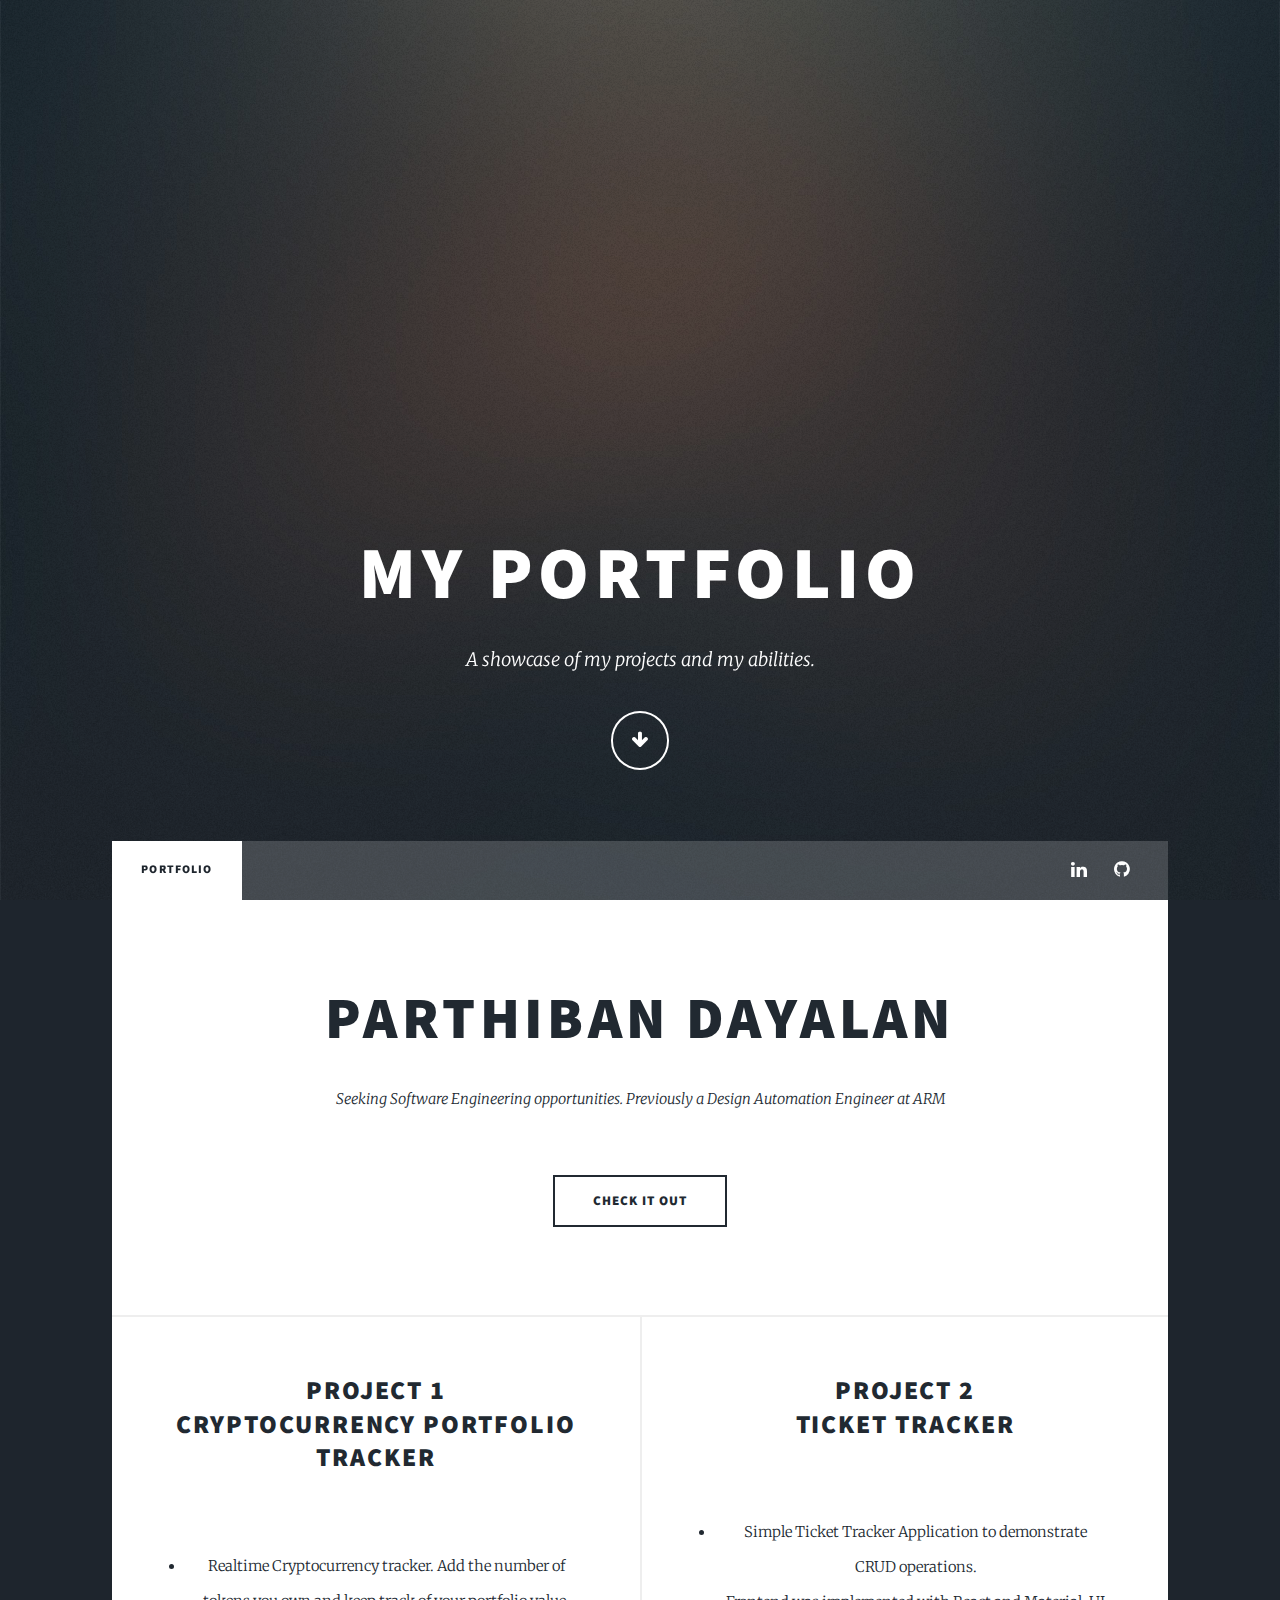
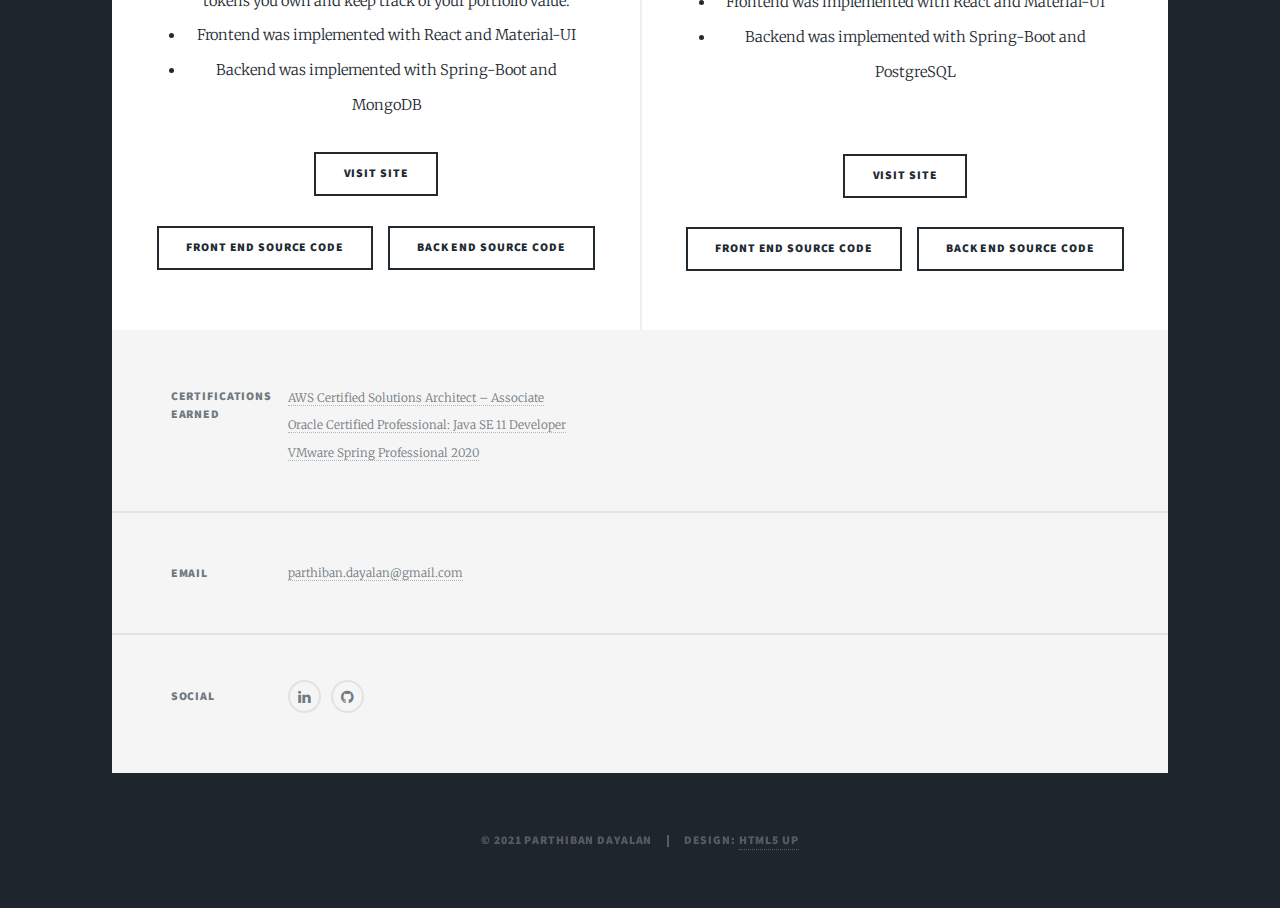
==== index.html @ bb84e278 "need to add resume" ====
<!DOCTYPE HTML>
<!--
	Massively by HTML5 UP
	html5up.net | @ajlkn
	Free for personal and commercial use under the CCA 3.0 license (html5up.net/license)
-->
<html>
	<head>
		<title>Parthiban Dayalan</title>
		<meta charset="utf-8" />
		<meta name="viewport" content="width=device-width, initial-scale=1, user-scalable=no" />
		<link rel="stylesheet" href="assets/css/main.css" />
		<noscript><link rel="stylesheet" href="assets/css/noscript.css" /></noscript>
	</head>
	<body class="is-preload">

		<!-- Wrapper -->
			<div id="wrapper" class="fade-in">

				<!-- Intro -->
					<div id="intro">
						<h1>My Portfolio</h1>
						<p>A showcase of my projects and my abilities.</p>
						<ul class="actions">
							<li><a href="#header" class="button icon solo fa-arrow-down scrolly">Continue</a></li>
						</ul>
					</div>

				<!-- Header -->
					<header id="header">
						<a href="index.html" class="logo">Portfolio</a>
					</header>

				<!-- Nav -->
					<nav id="nav">
						<ul class="links">
							<li class="active"><a href="index.html">Portfolio</a></li>
						</ul>
						<ul class="icons">
							<li><a href="#" class="icon fa-linkedin"><span class="label">Linked</span></a></li>
							<li><a href="https://github.com/parthibandayalan" class="icon fa-github"><span class="label">GitHub</span></a></li>
						</ul>
					</nav>

				<!-- Main -->
					<div id="main">

						<!-- Featured Post -->
							<article class="post featured">
								<header class="major">

									<h2><a href="#">Parthiban Dayalan</a></h2>
									<p>Seeking Software Engineering opportunities. Previously a Design Automation Engineer at ARM</p>
								</header>
								<!---<a href="#" class="image main"><img src="images/pic01.jpg" alt="" /></a>--->
								<ul class="actions special">
									<li><a href="#" class="button large">Check it out</a></li>
								</ul>
							</article>

						<!-- Posts -->
							<section class="posts">
								<article>
									<header>

										<h2><a href="#">Project 1<br />
										Cryptocurrency Portfolio Tracker</a></h2>
									</header>
									<a href="https://github.com/parthibandayalan/crypto-portfolio" class="image fit"><img src="images/main_dashboard.jpg" alt="" /></a>
									<p>
										<ul>
											<li>
												Realtime Cryptocurrency tracker. Add the number of tokens you own and keep track of your portfolio value.
											</li>
											<li>
												Frontend was implemented with React and Material-UI
											</li>
											<li>
												Backend was implemented with Spring-Boot and MongoDB
											</li>
										</ul>
									</p>
									<ul class="actions special">
										<li><a href="http://pdcryptoportfolio.herokuapp.com/" class="button">Visit Site</a></li>
									</ul>
                                    <ul class="actions special"> 
                                        <li><a href="https://github.com/parthibandayalan/crypto-portfolio" class="button">Front End Source Code</a></li>
                                        <li><a href="https://github.com/parthibandayalan/crypto-portfolio-b" class="button">Back End Source Code</a></li>
									</ul>
								</article>
								<article>
									<header>

										<h2><a href="#">Project 2<br />
										Ticket Tracker</a></h2>
									</header>                                    
                                    <a href="#" class="image fit"><img src="images/tickettracker_main.jpg" alt="" /></a>
									<p>
                                        <ul>
											<li>
												Simple Ticket Tracker Application to demonstrate CRUD operations.
											</li>
											<li>
												Frontend was implemented with React and Material-UI
											</li>
											<li>
												Backend was implemented with Spring-Boot and PostgreSQL
											</li>
										</ul>
                                    </p>                                    
                                    <br />
									<ul class="actions special">
										<li><a href="https://tickettracker-heroku.herokuapp.com" class="button">Visit Site</a></li>
                                    </ul>   
                                    <ul class="actions special"> 
                                        <li><a href="https://github.com/parthibandayalan/tickettracker-f" class="button">Front End Source Code</a></li>
                                        <li><a href="https://github.com/parthibandayalan/tickettracker-f" class="button">Back End Source Code</a></li>
									</ul>
								</article>
							</section>

						<!-- Footer -->


					</div>

				<!-- Footer -->
					<footer id="footer">
						<section class="split contact">
							<section class="alt">
								<h3>Certifications Earned </h3><br/>
								<p>
								<a href="https://www.youracclaim.com/badges/d7a81614-7a27-45e7-aaaa-4c5e9d8dcd30" >AWS Certified Solutions Architect – Associate</a><br/>
								<a href="https://www.youracclaim.com/badges/f5c09d31-3729-4792-92ab-c2313d49f360" >Oracle Certified Professional: Java SE 11 Developer</a><br/>
								<a href="https://www.youracclaim.com/badges/a6b7477a-9aec-46df-86d3-f7bf92602e26" >VMware Spring Professional 2020</a></p>
							</section>
							<section>
								<h3>Email</h3>
								<p><a href="#">parthiban.dayalan@gmail.com</a></p>
							</section>
							<section>
								<h3>Social</h3>
								<ul class="icons alt">
									<li><a href="#" class="icon fa-linkedin"><span class="label">Linked</span></a></li>
									<li><a href="https://github.com/parthibandayalan" class="icon alt fa-github"><span class="label">GitHub</span></a></li>
								</ul>
							</section>
						</section>
					</footer>

				<!-- Copyright -->
					<div id="copyright">
						<ul><li>&copy; 2021 Parthiban Dayalan</li><li>Design: <a href="https://html5up.net">HTML5 UP</a></li></ul>
					</div>

			</div>

		<!-- Scripts -->
			<script src="assets/js/jquery.min.js"></script>
			<script src="assets/js/jquery.scrollex.min.js"></script>
			<script src="assets/js/jquery.scrolly.min.js"></script>
			<script src="assets/js/browser.min.js"></script>
			<script src="assets/js/breakpoints.min.js"></script>
			<script src="assets/js/util.js"></script>
			<script src="assets/js/main.js"></script>

	</body>
</html>
---- assets/css/main.css ----
@import url(font-awesome.min.css);
@import url("https://fonts.googleapis.com/css?family=Merriweather:300,700,300italic,700italic|Source+Sans+Pro:900");

/*
	Massively by HTML5 UP
	html5up.net | @ajlkn
	Free for personal and commercial use under the CCA 3.0 license (html5up.net/license)
*/

html,
body,
div,
span,
applet,
object,
iframe,
h1,
h2,
h3,
h4,
h5,
h6,
p,
blockquote,
pre,
a,
abbr,
acronym,
address,
big,
cite,
code,
del,
dfn,
em,
img,
ins,
kbd,
q,
s,
samp,
small,
strike,
strong,
sub,
sup,
tt,
var,
b,
u,
i,
center,
dl,
dt,
dd,
ol,
ul,
li,
fieldset,
form,
label,
legend,
table,
caption,
tbody,
tfoot,
thead,
tr,
th,
td,
article,
aside,
canvas,
details,
embed,
figure,
figcaption,
footer,
header,
hgroup,
menu,
nav,
output,
ruby,
section,
summary,
time,
mark,
audio,
video {
  margin: 0;
  padding: 0;
  border: 0;
  font-size: 100%;
  font: inherit;
  vertical-align: baseline;
}

article,
aside,
details,
figcaption,
figure,
footer,
header,
hgroup,
menu,
nav,
section {
  display: block;
}

body {
  line-height: 1;
}

ol,
ul {
  list-style: none;
}

blockquote,
q {
  quotes: none;
}

blockquote:before,
blockquote:after,
q:before,
q:after {
  content: "";
  content: none;
}

table {
  border-collapse: collapse;
  border-spacing: 0;
}

body {
  -webkit-text-size-adjust: none;
}

mark {
  background-color: transparent;
  color: inherit;
}

input::-moz-focus-inner {
  border: 0;
  padding: 0;
}

input,
select,
textarea {
  -moz-appearance: none;
  -webkit-appearance: none;
  -ms-appearance: none;
  appearance: none;
}

/* Basic */

@-ms-viewport {
  width: device-width;
}

body {
  -ms-overflow-style: scrollbar;
}

@media screen and (max-width: 480px) {
  html,
  body {
    min-width: 320px;
  }
}

html {
  box-sizing: border-box;
}

*,
*:before,
*:after {
  box-sizing: inherit;
}

body {
  background-color: #1e252d;
}

body.is-preload *,
body.is-preload *:before,
body.is-preload *:after {
  -moz-animation: none !important;
  -webkit-animation: none !important;
  -ms-animation: none !important;
  animation: none !important;
  -moz-transition: none !important;
  -webkit-transition: none !important;
  -ms-transition: none !important;
  transition: none !important;
}

/* Type */

html {
  font-size: 16pt;
}

@media screen and (max-width: 1680px) {
  html {
    font-size: 12pt;
  }
}

@media screen and (max-width: 1280px) {
  html {
    font-size: 11pt;
  }
}

@media screen and (max-width: 360px) {
  html {
    font-size: 10pt;
  }
}

body {
  color: #212931;
}

body,
input,
select,
textarea {
  font-family: "Merriweather", Georgia, serif;
  font-weight: 300;
  font-size: 1rem;
  line-height: 2.375;
}

a {
  -moz-transition: color 0.2s ease-in-out, background-color 0.2s ease-in-out,
    border-color 0.2s ease-in-out, box-shadow 0.2s ease-in-out;
  -webkit-transition: color 0.2s ease-in-out, background-color 0.2s ease-in-out,
    border-color 0.2s ease-in-out, box-shadow 0.2s ease-in-out;
  -ms-transition: color 0.2s ease-in-out, background-color 0.2s ease-in-out,
    border-color 0.2s ease-in-out, box-shadow 0.2s ease-in-out;
  transition: color 0.2s ease-in-out, background-color 0.2s ease-in-out,
    border-color 0.2s ease-in-out, box-shadow 0.2s ease-in-out;
  border-bottom: dotted 1px;
  text-decoration: none;
}

a:hover {
  border-bottom-color: transparent;
}

strong,
b {
  font-weight: 600;
}

em,
i {
  font-style: italic;
}

p {
  text-align: justify;
  margin: 0 0 2rem 0;
}

h1,
h2,
h3,
h4,
h5,
h6 {
  font-family: "Source Sans Pro", Helvetica, sans-serif;
  font-weight: 900;
  line-height: 1.5;
  letter-spacing: 0.075em;
  text-transform: uppercase;
  margin: 0 0 1rem 0;
}

h1 a,
h2 a,
h3 a,
h4 a,
h5 a,
h6 a {
  border-bottom: 0;
  color: inherit;
  text-decoration: none;
}

h1 {
  font-size: 4rem;
  line-height: 1.1;
  margin: 0 0 2rem 0;
}

h2 {
  font-size: 1.75rem;
  line-height: 1.3;
  margin: 0 0 1.5rem 0;
}

h3 {
  font-size: 1.25rem;
  margin: 0 0 1.5rem 0;
}

h4 {
  font-size: 1rem;
}

h5 {
  font-size: 0.9rem;
}

h6 {
  font-size: 0.8rem;
}

sub {
  font-size: 0.8rem;
  position: relative;
  top: 0.5rem;
}

sup {
  font-size: 0.8rem;
  position: relative;
  top: -0.5rem;
}

blockquote {
  border-left: solid 4px;
  font-style: italic;
  margin: 0 0 2rem 0;
  padding: 0.5rem 0 0.5rem 2rem;
}

code {
  border: solid 2px;
  font-family: "Courier New", monospace;
  font-size: 0.9rem;
  margin: 0 0.25rem;
  padding: 0.25rem 0.65rem;
}

pre {
  -webkit-overflow-scrolling: touch;
  font-family: "Courier New", monospace;
  font-size: 0.9rem;
  margin: 0 0 2rem 0;
}

pre code {
  display: block;
  line-height: 1.75;
  padding: 1rem 1.5rem;
  overflow-x: auto;
}

hr {
  border: 0;
  border-bottom: solid 2px;
  margin: 3rem 0;
}

hr.major {
  margin: 5rem 0;
}

.align-left {
  text-align: left;
}

.align-center {
  text-align: center;
}

.align-right {
  text-align: right;
}

input,
select,
textarea {
  color: #212931;
}

a {
  color: #212931;
  border-bottom-color: rgba(33, 41, 49, 0.5);
}

a:hover {
  border-bottom-color: transparent;
  color: #18bfef !important;
}

strong,
b {
  color: #212931;
}

h1,
h2,
h3,
h4,
h5,
h6 {
  color: #212931;
}

blockquote {
  border-left-color: #eeeeee;
}

code {
  background: rgba(220, 220, 220, 0.25);
  border-color: #eeeeee;
}

hr {
  border-bottom-color: #eeeeee;
}

/* Row */

.row {
  display: flex;
  flex-wrap: wrap;
  box-sizing: border-box;
  align-items: stretch;
}

.row > * {
  box-sizing: border-box;
}

.row.gtr-uniform > * > :last-child {
  margin-bottom: 0;
}

.row.aln-left {
  justify-content: flex-start;
}

.row.aln-center {
  justify-content: center;
}

.row.aln-right {
  justify-content: flex-end;
}

.row.aln-top {
  align-items: flex-start;
}

.row.aln-middle {
  align-items: center;
}

.row.aln-bottom {
  align-items: flex-end;
}

.row > .imp {
  order: -1;
}

.row > .col-1 {
  width: 8.3333333333%;
}

.row > .off-1 {
  margin-left: 8.3333333333%;
}

.row > .col-2 {
  width: 16.6666666667%;
}

.row > .off-2 {
  margin-left: 16.6666666667%;
}

.row > .col-3 {
  width: 25%;
}

.row > .off-3 {
  margin-left: 25%;
}

.row > .col-4 {
  width: 33.3333333333%;
}

.row > .off-4 {
  margin-left: 33.3333333333%;
}

.row > .col-5 {
  width: 41.6666666667%;
}

.row > .off-5 {
  margin-left: 41.6666666667%;
}

.row > .col-6 {
  width: 50%;
}

.row > .off-6 {
  margin-left: 50%;
}

.row > .col-7 {
  width: 58.3333333333%;
}

.row > .off-7 {
  margin-left: 58.3333333333%;
}

.row > .col-8 {
  width: 66.6666666667%;
}

.row > .off-8 {
  margin-left: 66.6666666667%;
}

.row > .col-9 {
  width: 75%;
}

.row > .off-9 {
  margin-left: 75%;
}

.row > .col-10 {
  width: 83.3333333333%;
}

.row > .off-10 {
  margin-left: 83.3333333333%;
}

.row > .col-11 {
  width: 91.6666666667%;
}

.row > .off-11 {
  margin-left: 91.6666666667%;
}

.row > .col-12 {
  width: 100%;
}

.row > .off-12 {
  margin-left: 100%;
}

.row.gtr-0 {
  margin-top: 0;
  margin-left: 0rem;
}

.row.gtr-0 > * {
  padding: 0 0 0 0rem;
}

.row.gtr-0.gtr-uniform {
  margin-top: 0rem;
}

.row.gtr-0.gtr-uniform > * {
  padding-top: 0rem;
}

.row.gtr-25 {
  margin-top: 0;
  margin-left: -0.375rem;
}

.row.gtr-25 > * {
  padding: 0 0 0 0.375rem;
}

.row.gtr-25.gtr-uniform {
  margin-top: -0.375rem;
}

.row.gtr-25.gtr-uniform > * {
  padding-top: 0.375rem;
}

.row.gtr-50 {
  margin-top: 0;
  margin-left: -0.75rem;
}

.row.gtr-50 > * {
  padding: 0 0 0 0.75rem;
}

.row.gtr-50.gtr-uniform {
  margin-top: -0.75rem;
}

.row.gtr-50.gtr-uniform > * {
  padding-top: 0.75rem;
}

.row {
  margin-top: 0;
  margin-left: -1.5rem;
}

.row > * {
  padding: 0 0 0 1.5rem;
}

.row.gtr-uniform {
  margin-top: -1.5rem;
}

.row.gtr-uniform > * {
  padding-top: 1.5rem;
}

.row.gtr-150 {
  margin-top: 0;
  margin-left: -2.25rem;
}

.row.gtr-150 > * {
  padding: 0 0 0 2.25rem;
}

.row.gtr-150.gtr-uniform {
  margin-top: -2.25rem;
}

.row.gtr-150.gtr-uniform > * {
  padding-top: 2.25rem;
}

.row.gtr-200 {
  margin-top: 0;
  margin-left: -3rem;
}

.row.gtr-200 > * {
  padding: 0 0 0 3rem;
}

.row.gtr-200.gtr-uniform {
  margin-top: -3rem;
}

.row.gtr-200.gtr-uniform > * {
  padding-top: 3rem;
}

@media screen and (max-width: 1680px) {
  .row {
    display: flex;
    flex-wrap: wrap;
    box-sizing: border-box;
    align-items: stretch;
  }

  .row > * {
    box-sizing: border-box;
  }

  .row.gtr-uniform > * > :last-child {
    margin-bottom: 0;
  }

  .row.aln-left {
    justify-content: flex-start;
  }

  .row.aln-center {
    justify-content: center;
  }

  .row.aln-right {
    justify-content: flex-end;
  }

  .row.aln-top {
    align-items: flex-start;
  }

  .row.aln-middle {
    align-items: center;
  }

  .row.aln-bottom {
    align-items: flex-end;
  }

  .row > .imp-xlarge {
    order: -1;
  }

  .row > .col-1-xlarge {
    width: 8.3333333333%;
  }

  .row > .off-1-xlarge {
    margin-left: 8.3333333333%;
  }

  .row > .col-2-xlarge {
    width: 16.6666666667%;
  }

  .row > .off-2-xlarge {
    margin-left: 16.6666666667%;
  }

  .row > .col-3-xlarge {
    width: 25%;
  }

  .row > .off-3-xlarge {
    margin-left: 25%;
  }

  .row > .col-4-xlarge {
    width: 33.3333333333%;
  }

  .row > .off-4-xlarge {
    margin-left: 33.3333333333%;
  }

  .row > .col-5-xlarge {
    width: 41.6666666667%;
  }

  .row > .off-5-xlarge {
    margin-left: 41.6666666667%;
  }

  .row > .col-6-xlarge {
    width: 50%;
  }

  .row > .off-6-xlarge {
    margin-left: 50%;
  }

  .row > .col-7-xlarge {
    width: 58.3333333333%;
  }

  .row > .off-7-xlarge {
    margin-left: 58.3333333333%;
  }

  .row > .col-8-xlarge {
    width: 66.6666666667%;
  }

  .row > .off-8-xlarge {
    margin-left: 66.6666666667%;
  }

  .row > .col-9-xlarge {
    width: 75%;
  }

  .row > .off-9-xlarge {
    margin-left: 75%;
  }

  .row > .col-10-xlarge {
    width: 83.3333333333%;
  }

  .row > .off-10-xlarge {
    margin-left: 83.3333333333%;
  }

  .row > .col-11-xlarge {
    width: 91.6666666667%;
  }

  .row > .off-11-xlarge {
    margin-left: 91.6666666667%;
  }

  .row > .col-12-xlarge {
    width: 100%;
  }

  .row > .off-12-xlarge {
    margin-left: 100%;
  }

  .row.gtr-0 {
    margin-top: 0;
    margin-left: 0rem;
  }

  .row.gtr-0 > * {
    padding: 0 0 0 0rem;
  }

  .row.gtr-0.gtr-uniform {
    margin-top: 0rem;
  }

  .row.gtr-0.gtr-uniform > * {
    padding-top: 0rem;
  }

  .row.gtr-25 {
    margin-top: 0;
    margin-left: -0.375rem;
  }

  .row.gtr-25 > * {
    padding: 0 0 0 0.375rem;
  }

  .row.gtr-25.gtr-uniform {
    margin-top: -0.375rem;
  }

  .row.gtr-25.gtr-uniform > * {
    padding-top: 0.375rem;
  }

  .row.gtr-50 {
    margin-top: 0;
    margin-left: -0.75rem;
  }

  .row.gtr-50 > * {
    padding: 0 0 0 0.75rem;
  }

  .row.gtr-50.gtr-uniform {
    margin-top: -0.75rem;
  }

  .row.gtr-50.gtr-uniform > * {
    padding-top: 0.75rem;
  }

  .row {
    margin-top: 0;
    margin-left: -1.5rem;
  }

  .row > * {
    padding: 0 0 0 1.5rem;
  }

  .row.gtr-uniform {
    margin-top: -1.5rem;
  }

  .row.gtr-uniform > * {
    padding-top: 1.5rem;
  }

  .row.gtr-150 {
    margin-top: 0;
    margin-left: -2.25rem;
  }

  .row.gtr-150 > * {
    padding: 0 0 0 2.25rem;
  }

  .row.gtr-150.gtr-uniform {
    margin-top: -2.25rem;
  }

  .row.gtr-150.gtr-uniform > * {
    padding-top: 2.25rem;
  }

  .row.gtr-200 {
    margin-top: 0;
    margin-left: -3rem;
  }

  .row.gtr-200 > * {
    padding: 0 0 0 3rem;
  }

  .row.gtr-200.gtr-uniform {
    margin-top: -3rem;
  }

  .row.gtr-200.gtr-uniform > * {
    padding-top: 3rem;
  }
}

@media screen and (max-width: 1280px) {
  .row {
    display: flex;
    flex-wrap: wrap;
    box-sizing: border-box;
    align-items: stretch;
  }

  .row > * {
    box-sizing: border-box;
  }

  .row.gtr-uniform > * > :last-child {
    margin-bottom: 0;
  }

  .row.aln-left {
    justify-content: flex-start;
  }

  .row.aln-center {
    justify-content: center;
  }

  .row.aln-right {
    justify-content: flex-end;
  }

  .row.aln-top {
    align-items: flex-start;
  }

  .row.aln-middle {
    align-items: center;
  }

  .row.aln-bottom {
    align-items: flex-end;
  }

  .row > .imp-large {
    order: -1;
  }

  .row > .col-1-large {
    width: 8.3333333333%;
  }

  .row > .off-1-large {
    margin-left: 8.3333333333%;
  }

  .row > .col-2-large {
    width: 16.6666666667%;
  }

  .row > .off-2-large {
    margin-left: 16.6666666667%;
  }

  .row > .col-3-large {
    width: 25%;
  }

  .row > .off-3-large {
    margin-left: 25%;
  }

  .row > .col-4-large {
    width: 33.3333333333%;
  }

  .row > .off-4-large {
    margin-left: 33.3333333333%;
  }

  .row > .col-5-large {
    width: 41.6666666667%;
  }

  .row > .off-5-large {
    margin-left: 41.6666666667%;
  }

  .row > .col-6-large {
    width: 50%;
  }

  .row > .off-6-large {
    margin-left: 50%;
  }

  .row > .col-7-large {
    width: 58.3333333333%;
  }

  .row > .off-7-large {
    margin-left: 58.3333333333%;
  }

  .row > .col-8-large {
    width: 66.6666666667%;
  }

  .row > .off-8-large {
    margin-left: 66.6666666667%;
  }

  .row > .col-9-large {
    width: 75%;
  }

  .row > .off-9-large {
    margin-left: 75%;
  }

  .row > .col-10-large {
    width: 83.3333333333%;
  }

  .row > .off-10-large {
    margin-left: 83.3333333333%;
  }

  .row > .col-11-large {
    width: 91.6666666667%;
  }

  .row > .off-11-large {
    margin-left: 91.6666666667%;
  }

  .row > .col-12-large {
    width: 100%;
  }

  .row > .off-12-large {
    margin-left: 100%;
  }

  .row.gtr-0 {
    margin-top: 0;
    margin-left: 0rem;
  }

  .row.gtr-0 > * {
    padding: 0 0 0 0rem;
  }

  .row.gtr-0.gtr-uniform {
    margin-top: 0rem;
  }

  .row.gtr-0.gtr-uniform > * {
    padding-top: 0rem;
  }

  .row.gtr-25 {
    margin-top: 0;
    margin-left: -0.375rem;
  }

  .row.gtr-25 > * {
    padding: 0 0 0 0.375rem;
  }

  .row.gtr-25.gtr-uniform {
    margin-top: -0.375rem;
  }

  .row.gtr-25.gtr-uniform > * {
    padding-top: 0.375rem;
  }

  .row.gtr-50 {
    margin-top: 0;
    margin-left: -0.75rem;
  }

  .row.gtr-50 > * {
    padding: 0 0 0 0.75rem;
  }

  .row.gtr-50.gtr-uniform {
    margin-top: -0.75rem;
  }

  .row.gtr-50.gtr-uniform > * {
    padding-top: 0.75rem;
  }

  .row {
    margin-top: 0;
    margin-left: -1.5rem;
  }

  .row > * {
    padding: 0 0 0 1.5rem;
  }

  .row.gtr-uniform {
    margin-top: -1.5rem;
  }

  .row.gtr-uniform > * {
    padding-top: 1.5rem;
  }

  .row.gtr-150 {
    margin-top: 0;
    margin-left: -2.25rem;
  }

  .row.gtr-150 > * {
    padding: 0 0 0 2.25rem;
  }

  .row.gtr-150.gtr-uniform {
    margin-top: -2.25rem;
  }

  .row.gtr-150.gtr-uniform > * {
    padding-top: 2.25rem;
  }

  .row.gtr-200 {
    margin-top: 0;
    margin-left: -3rem;
  }

  .row.gtr-200 > * {
    padding: 0 0 0 3rem;
  }

  .row.gtr-200.gtr-uniform {
    margin-top: -3rem;
  }

  .row.gtr-200.gtr-uniform > * {
    padding-top: 3rem;
  }
}

@media screen and (max-width: 980px) {
  .row {
    display: flex;
    flex-wrap: wrap;
    box-sizing: border-box;
    align-items: stretch;
  }

  .row > * {
    box-sizing: border-box;
  }

  .row.gtr-uniform > * > :last-child {
    margin-bottom: 0;
  }

  .row.aln-left {
    justify-content: flex-start;
  }

  .row.aln-center {
    justify-content: center;
  }

  .row.aln-right {
    justify-content: flex-end;
  }

  .row.aln-top {
    align-items: flex-start;
  }

  .row.aln-middle {
    align-items: center;
  }

  .row.aln-bottom {
    align-items: flex-end;
  }

  .row > .imp-medium {
    order: -1;
  }

  .row > .col-1-medium {
    width: 8.3333333333%;
  }

  .row > .off-1-medium {
    margin-left: 8.3333333333%;
  }

  .row > .col-2-medium {
    width: 16.6666666667%;
  }

  .row > .off-2-medium {
    margin-left: 16.6666666667%;
  }

  .row > .col-3-medium {
    width: 25%;
  }

  .row > .off-3-medium {
    margin-left: 25%;
  }

  .row > .col-4-medium {
    width: 33.3333333333%;
  }

  .row > .off-4-medium {
    margin-left: 33.3333333333%;
  }

  .row > .col-5-medium {
    width: 41.6666666667%;
  }

  .row > .off-5-medium {
    margin-left: 41.6666666667%;
  }

  .row > .col-6-medium {
    width: 50%;
  }

  .row > .off-6-medium {
    margin-left: 50%;
  }

  .row > .col-7-medium {
    width: 58.3333333333%;
  }

  .row > .off-7-medium {
    margin-left: 58.3333333333%;
  }

  .row > .col-8-medium {
    width: 66.6666666667%;
  }

  .row > .off-8-medium {
    margin-left: 66.6666666667%;
  }

  .row > .col-9-medium {
    width: 75%;
  }

  .row > .off-9-medium {
    margin-left: 75%;
  }

  .row > .col-10-medium {
    width: 83.3333333333%;
  }

  .row > .off-10-medium {
    margin-left: 83.3333333333%;
  }

  .row > .col-11-medium {
    width: 91.6666666667%;
  }

  .row > .off-11-medium {
    margin-left: 91.6666666667%;
  }

  .row > .col-12-medium {
    width: 100%;
  }

  .row > .off-12-medium {
    margin-left: 100%;
  }

  .row.gtr-0 {
    margin-top: 0;
    margin-left: 0rem;
  }

  .row.gtr-0 > * {
    padding: 0 0 0 0rem;
  }

  .row.gtr-0.gtr-uniform {
    margin-top: 0rem;
  }

  .row.gtr-0.gtr-uniform > * {
    padding-top: 0rem;
  }

  .row.gtr-25 {
    margin-top: 0;
    margin-left: -0.375rem;
  }

  .row.gtr-25 > * {
    padding: 0 0 0 0.375rem;
  }

  .row.gtr-25.gtr-uniform {
    margin-top: -0.375rem;
  }

  .row.gtr-25.gtr-uniform > * {
    padding-top: 0.375rem;
  }

  .row.gtr-50 {
    margin-top: 0;
    margin-left: -0.75rem;
  }

  .row.gtr-50 > * {
    padding: 0 0 0 0.75rem;
  }

  .row.gtr-50.gtr-uniform {
    margin-top: -0.75rem;
  }

  .row.gtr-50.gtr-uniform > * {
    padding-top: 0.75rem;
  }

  .row {
    margin-top: 0;
    margin-left: -1.5rem;
  }

  .row > * {
    padding: 0 0 0 1.5rem;
  }

  .row.gtr-uniform {
    margin-top: -1.5rem;
  }

  .row.gtr-uniform > * {
    padding-top: 1.5rem;
  }

  .row.gtr-150 {
    margin-top: 0;
    margin-left: -2.25rem;
  }

  .row.gtr-150 > * {
    padding: 0 0 0 2.25rem;
  }

  .row.gtr-150.gtr-uniform {
    margin-top: -2.25rem;
  }

  .row.gtr-150.gtr-uniform > * {
    padding-top: 2.25rem;
  }

  .row.gtr-200 {
    margin-top: 0;
    margin-left: -3rem;
  }

  .row.gtr-200 > * {
    padding: 0 0 0 3rem;
  }

  .row.gtr-200.gtr-uniform {
    margin-top: -3rem;
  }

  .row.gtr-200.gtr-uniform > * {
    padding-top: 3rem;
  }
}

@media screen and (max-width: 736px) {
  .row {
    display: flex;
    flex-wrap: wrap;
    box-sizing: border-box;
    align-items: stretch;
  }

  .row > * {
    box-sizing: border-box;
  }

  .row.gtr-uniform > * > :last-child {
    margin-bottom: 0;
  }

  .row.aln-left {
    justify-content: flex-start;
  }

  .row.aln-center {
    justify-content: center;
  }

  .row.aln-right {
    justify-content: flex-end;
  }

  .row.aln-top {
    align-items: flex-start;
  }

  .row.aln-middle {
    align-items: center;
  }

  .row.aln-bottom {
    align-items: flex-end;
  }

  .row > .imp-small {
    order: -1;
  }

  .row > .col-1-small {
    width: 8.3333333333%;
  }

  .row > .off-1-small {
    margin-left: 8.3333333333%;
  }

  .row > .col-2-small {
    width: 16.6666666667%;
  }

  .row > .off-2-small {
    margin-left: 16.6666666667%;
  }

  .row > .col-3-small {
    width: 25%;
  }

  .row > .off-3-small {
    margin-left: 25%;
  }

  .row > .col-4-small {
    width: 33.3333333333%;
  }

  .row > .off-4-small {
    margin-left: 33.3333333333%;
  }

  .row > .col-5-small {
    width: 41.6666666667%;
  }

  .row > .off-5-small {
    margin-left: 41.6666666667%;
  }

  .row > .col-6-small {
    width: 50%;
  }

  .row > .off-6-small {
    margin-left: 50%;
  }

  .row > .col-7-small {
    width: 58.3333333333%;
  }

  .row > .off-7-small {
    margin-left: 58.3333333333%;
  }

  .row > .col-8-small {
    width: 66.6666666667%;
  }

  .row > .off-8-small {
    margin-left: 66.6666666667%;
  }

  .row > .col-9-small {
    width: 75%;
  }

  .row > .off-9-small {
    margin-left: 75%;
  }

  .row > .col-10-small {
    width: 83.3333333333%;
  }

  .row > .off-10-small {
    margin-left: 83.3333333333%;
  }

  .row > .col-11-small {
    width: 91.6666666667%;
  }

  .row > .off-11-small {
    margin-left: 91.6666666667%;
  }

  .row > .col-12-small {
    width: 100%;
  }

  .row > .off-12-small {
    margin-left: 100%;
  }

  .row.gtr-0 {
    margin-top: 0;
    margin-left: 0rem;
  }

  .row.gtr-0 > * {
    padding: 0 0 0 0rem;
  }

  .row.gtr-0.gtr-uniform {
    margin-top: 0rem;
  }

  .row.gtr-0.gtr-uniform > * {
    padding-top: 0rem;
  }

  .row.gtr-25 {
    margin-top: 0;
    margin-left: -0.375rem;
  }

  .row.gtr-25 > * {
    padding: 0 0 0 0.375rem;
  }

  .row.gtr-25.gtr-uniform {
    margin-top: -0.375rem;
  }

  .row.gtr-25.gtr-uniform > * {
    padding-top: 0.375rem;
  }

  .row.gtr-50 {
    margin-top: 0;
    margin-left: -0.75rem;
  }

  .row.gtr-50 > * {
    padding: 0 0 0 0.75rem;
  }

  .row.gtr-50.gtr-uniform {
    margin-top: -0.75rem;
  }

  .row.gtr-50.gtr-uniform > * {
    padding-top: 0.75rem;
  }

  .row {
    margin-top: 0;
    margin-left: -1.5rem;
  }

  .row > * {
    padding: 0 0 0 1.5rem;
  }

  .row.gtr-uniform {
    margin-top: -1.5rem;
  }

  .row.gtr-uniform > * {
    padding-top: 1.5rem;
  }

  .row.gtr-150 {
    margin-top: 0;
    margin-left: -2.25rem;
  }

  .row.gtr-150 > * {
    padding: 0 0 0 2.25rem;
  }

  .row.gtr-150.gtr-uniform {
    margin-top: -2.25rem;
  }

  .row.gtr-150.gtr-uniform > * {
    padding-top: 2.25rem;
  }

  .row.gtr-200 {
    margin-top: 0;
    margin-left: -3rem;
  }

  .row.gtr-200 > * {
    padding: 0 0 0 3rem;
  }

  .row.gtr-200.gtr-uniform {
    margin-top: -3rem;
  }

  .row.gtr-200.gtr-uniform > * {
    padding-top: 3rem;
  }
}

@media screen and (max-width: 480px) {
  .row {
    display: flex;
    flex-wrap: wrap;
    box-sizing: border-box;
    align-items: stretch;
  }

  .row > * {
    box-sizing: border-box;
  }

  .row.gtr-uniform > * > :last-child {
    margin-bottom: 0;
  }

  .row.aln-left {
    justify-content: flex-start;
  }

  .row.aln-center {
    justify-content: center;
  }

  .row.aln-right {
    justify-content: flex-end;
  }

  .row.aln-top {
    align-items: flex-start;
  }

  .row.aln-middle {
    align-items: center;
  }

  .row.aln-bottom {
    align-items: flex-end;
  }

  .row > .imp-xsmall {
    order: -1;
  }

  .row > .col-1-xsmall {
    width: 8.3333333333%;
  }

  .row > .off-1-xsmall {
    margin-left: 8.3333333333%;
  }

  .row > .col-2-xsmall {
    width: 16.6666666667%;
  }

  .row > .off-2-xsmall {
    margin-left: 16.6666666667%;
  }

  .row > .col-3-xsmall {
    width: 25%;
  }

  .row > .off-3-xsmall {
    margin-left: 25%;
  }

  .row > .col-4-xsmall {
    width: 33.3333333333%;
  }

  .row > .off-4-xsmall {
    margin-left: 33.3333333333%;
  }

  .row > .col-5-xsmall {
    width: 41.6666666667%;
  }

  .row > .off-5-xsmall {
    margin-left: 41.6666666667%;
  }

  .row > .col-6-xsmall {
    width: 50%;
  }

  .row > .off-6-xsmall {
    margin-left: 50%;
  }

  .row > .col-7-xsmall {
    width: 58.3333333333%;
  }

  .row > .off-7-xsmall {
    margin-left: 58.3333333333%;
  }

  .row > .col-8-xsmall {
    width: 66.6666666667%;
  }

  .row > .off-8-xsmall {
    margin-left: 66.6666666667%;
  }

  .row > .col-9-xsmall {
    width: 75%;
  }

  .row > .off-9-xsmall {
    margin-left: 75%;
  }

  .row > .col-10-xsmall {
    width: 83.3333333333%;
  }

  .row > .off-10-xsmall {
    margin-left: 83.3333333333%;
  }

  .row > .col-11-xsmall {
    width: 91.6666666667%;
  }

  .row > .off-11-xsmall {
    margin-left: 91.6666666667%;
  }

  .row > .col-12-xsmall {
    width: 100%;
  }

  .row > .off-12-xsmall {
    margin-left: 100%;
  }

  .row.gtr-0 {
    margin-top: 0;
    margin-left: 0rem;
  }

  .row.gtr-0 > * {
    padding: 0 0 0 0rem;
  }

  .row.gtr-0.gtr-uniform {
    margin-top: 0rem;
  }

  .row.gtr-0.gtr-uniform > * {
    padding-top: 0rem;
  }

  .row.gtr-25 {
    margin-top: 0;
    margin-left: -0.375rem;
  }

  .row.gtr-25 > * {
    padding: 0 0 0 0.375rem;
  }

  .row.gtr-25.gtr-uniform {
    margin-top: -0.375rem;
  }

  .row.gtr-25.gtr-uniform > * {
    padding-top: 0.375rem;
  }

  .row.gtr-50 {
    margin-top: 0;
    margin-left: -0.75rem;
  }

  .row.gtr-50 > * {
    padding: 0 0 0 0.75rem;
  }

  .row.gtr-50.gtr-uniform {
    margin-top: -0.75rem;
  }

  .row.gtr-50.gtr-uniform > * {
    padding-top: 0.75rem;
  }

  .row {
    margin-top: 0;
    margin-left: -1.5rem;
  }

  .row > * {
    padding: 0 0 0 1.5rem;
  }

  .row.gtr-uniform {
    margin-top: -1.5rem;
  }

  .row.gtr-uniform > * {
    padding-top: 1.5rem;
  }

  .row.gtr-150 {
    margin-top: 0;
    margin-left: -2.25rem;
  }

  .row.gtr-150 > * {
    padding: 0 0 0 2.25rem;
  }

  .row.gtr-150.gtr-uniform {
    margin-top: -2.25rem;
  }

  .row.gtr-150.gtr-uniform > * {
    padding-top: 2.25rem;
  }

  .row.gtr-200 {
    margin-top: 0;
    margin-left: -3rem;
  }

  .row.gtr-200 > * {
    padding: 0 0 0 3rem;
  }

  .row.gtr-200.gtr-uniform {
    margin-top: -3rem;
  }

  .row.gtr-200.gtr-uniform > * {
    padding-top: 3rem;
  }
}

@media screen and (max-width: 360px) {
  .row {
    display: flex;
    flex-wrap: wrap;
    box-sizing: border-box;
    align-items: stretch;
  }

  .row > * {
    box-sizing: border-box;
  }

  .row.gtr-uniform > * > :last-child {
    margin-bottom: 0;
  }

  .row.aln-left {
    justify-content: flex-start;
  }

  .row.aln-center {
    justify-content: center;
  }

  .row.aln-right {
    justify-content: flex-end;
  }

  .row.aln-top {
    align-items: flex-start;
  }

  .row.aln-middle {
    align-items: center;
  }

  .row.aln-bottom {
    align-items: flex-end;
  }

  .row > .imp-xxsmall {
    order: -1;
  }

  .row > .col-1-xxsmall {
    width: 8.3333333333%;
  }

  .row > .off-1-xxsmall {
    margin-left: 8.3333333333%;
  }

  .row > .col-2-xxsmall {
    width: 16.6666666667%;
  }

  .row > .off-2-xxsmall {
    margin-left: 16.6666666667%;
  }

  .row > .col-3-xxsmall {
    width: 25%;
  }

  .row > .off-3-xxsmall {
    margin-left: 25%;
  }

  .row > .col-4-xxsmall {
    width: 33.3333333333%;
  }

  .row > .off-4-xxsmall {
    margin-left: 33.3333333333%;
  }

  .row > .col-5-xxsmall {
    width: 41.6666666667%;
  }

  .row > .off-5-xxsmall {
    margin-left: 41.6666666667%;
  }

  .row > .col-6-xxsmall {
    width: 50%;
  }

  .row > .off-6-xxsmall {
    margin-left: 50%;
  }

  .row > .col-7-xxsmall {
    width: 58.3333333333%;
  }

  .row > .off-7-xxsmall {
    margin-left: 58.3333333333%;
  }

  .row > .col-8-xxsmall {
    width: 66.6666666667%;
  }

  .row > .off-8-xxsmall {
    margin-left: 66.6666666667%;
  }

  .row > .col-9-xxsmall {
    width: 75%;
  }

  .row > .off-9-xxsmall {
    margin-left: 75%;
  }

  .row > .col-10-xxsmall {
    width: 83.3333333333%;
  }

  .row > .off-10-xxsmall {
    margin-left: 83.3333333333%;
  }

  .row > .col-11-xxsmall {
    width: 91.6666666667%;
  }

  .row > .off-11-xxsmall {
    margin-left: 91.6666666667%;
  }

  .row > .col-12-xxsmall {
    width: 100%;
  }

  .row > .off-12-xxsmall {
    margin-left: 100%;
  }

  .row.gtr-0 {
    margin-top: 0;
    margin-left: 0rem;
  }

  .row.gtr-0 > * {
    padding: 0 0 0 0rem;
  }

  .row.gtr-0.gtr-uniform {
    margin-top: 0rem;
  }

  .row.gtr-0.gtr-uniform > * {
    padding-top: 0rem;
  }

  .row.gtr-25 {
    margin-top: 0;
    margin-left: -0.375rem;
  }

  .row.gtr-25 > * {
    padding: 0 0 0 0.375rem;
  }

  .row.gtr-25.gtr-uniform {
    margin-top: -0.375rem;
  }

  .row.gtr-25.gtr-uniform > * {
    padding-top: 0.375rem;
  }

  .row.gtr-50 {
    margin-top: 0;
    margin-left: -0.75rem;
  }

  .row.gtr-50 > * {
    padding: 0 0 0 0.75rem;
  }

  .row.gtr-50.gtr-uniform {
    margin-top: -0.75rem;
  }

  .row.gtr-50.gtr-uniform > * {
    padding-top: 0.75rem;
  }

  .row {
    margin-top: 0;
    margin-left: -1.5rem;
  }

  .row > * {
    padding: 0 0 0 1.5rem;
  }

  .row.gtr-uniform {
    margin-top: -1.5rem;
  }

  .row.gtr-uniform > * {
    padding-top: 1.5rem;
  }

  .row.gtr-150 {
    margin-top: 0;
    margin-left: -2.25rem;
  }

  .row.gtr-150 > * {
    padding: 0 0 0 2.25rem;
  }

  .row.gtr-150.gtr-uniform {
    margin-top: -2.25rem;
  }

  .row.gtr-150.gtr-uniform > * {
    padding-top: 2.25rem;
  }

  .row.gtr-200 {
    margin-top: 0;
    margin-left: -3rem;
  }

  .row.gtr-200 > * {
    padding: 0 0 0 3rem;
  }

  .row.gtr-200.gtr-uniform {
    margin-top: -3rem;
  }

  .row.gtr-200.gtr-uniform > * {
    padding-top: 3rem;
  }
}

/* Box */

.box {
  border: solid 2px;
  margin-bottom: 2rem;
  padding: 1.5rem;
}

.box > :last-child,
.box > :last-child > :last-child,
.box > :last-child > :last-child > :last-child {
  margin-bottom: 0;
}

.box.alt {
  border: 0;
  border-radius: 0;
  padding: 0;
}

.box {
  border-color: #eeeeee;
}

/* Button */

input[type="submit"],
input[type="reset"],
input[type="button"],
button,
.button {
  -moz-appearance: none;
  -webkit-appearance: none;
  -ms-appearance: none;
  appearance: none;
  -moz-transition: background-color 0.2s ease-in-out,
    box-shadow 0.2s ease-in-out, color 0.2s ease-in-out;
  -webkit-transition: background-color 0.2s ease-in-out,
    box-shadow 0.2s ease-in-out, color 0.2s ease-in-out;
  -ms-transition: background-color 0.2s ease-in-out, box-shadow 0.2s ease-in-out,
    color 0.2s ease-in-out;
  transition: background-color 0.2s ease-in-out, box-shadow 0.2s ease-in-out,
    color 0.2s ease-in-out;
  border: 0;
  border-radius: 0;
  cursor: pointer;
  display: inline-block;
  font-family: "Source Sans Pro", Helvetica, sans-serif;
  font-size: 0.8rem;
  font-weight: 900;
  letter-spacing: 0.075em;
  height: 3rem;
  line-height: 3rem;
  padding: 0 2rem;
  text-align: center;
  text-decoration: none;
  text-transform: uppercase;
  white-space: nowrap;
}

input[type="submit"].icon:before,
input[type="reset"].icon:before,
input[type="button"].icon:before,
button.icon:before,
.button.icon:before {
  margin-right: 0.5rem;
}

input[type="submit"].icon.solo,
input[type="reset"].icon.solo,
input[type="button"].icon.solo,
button.icon.solo,
.button.icon.solo {
  position: relative;
  width: 4rem;
  height: 4rem;
  line-height: 4rem;
  border-radius: 4rem;
  text-indent: 4rem;
  overflow: hidden;
  padding: 0;
  white-space: nowrap;
}

input[type="submit"].icon.solo:before,
input[type="reset"].icon.solo:before,
input[type="button"].icon.solo:before,
button.icon.solo:before,
.button.icon.solo:before {
  position: absolute;
  display: block;
  top: 0;
  left: 0;
  width: inherit;
  height: inherit;
  line-height: inherit;
  font-size: 1.25rem;
  margin-right: 0;
  text-align: center;
  text-indent: 0;
}

input[type="submit"].fit,
input[type="reset"].fit,
input[type="button"].fit,
button.fit,
.button.fit {
  width: 100%;
}

input[type="submit"].small,
input[type="reset"].small,
input[type="button"].small,
button.small,
.button.small {
  font-size: 0.7rem;
  height: 2.5rem;
  line-height: 2.5rem;
  padding: 0 1.5rem;
}

input[type="submit"].large,
input[type="reset"].large,
input[type="button"].large,
button.large,
.button.large {
  font-size: 0.9rem;
  height: 3.5rem;
  line-height: 3.5rem;
  padding: 0 2.75rem;
}

@media screen and (max-width: 980px) {
  input[type="submit"],
  input[type="reset"],
  input[type="button"],
  button,
  .button {
    font-size: 0.9rem;
    height: 3.25rem;
    line-height: 3.25rem;
  }

  input[type="submit"].large,
  input[type="reset"].large,
  input[type="button"].large,
  button.large,
  .button.large {
    font-size: 1rem;
    height: 3.75rem;
    line-height: 3.75rem;
  }
}

input[type="submit"].disabled,
input[type="submit"]:disabled,
input[type="reset"].disabled,
input[type="reset"]:disabled,
input[type="button"].disabled,
input[type="button"]:disabled,
button.disabled,
button:disabled,
.button.disabled,
.button:disabled {
  pointer-events: none;
  opacity: 0.25;
}

input[type="submit"],
input[type="reset"],
input[type="button"],
button,
.button {
  background-color: transparent;
  box-shadow: inset 0 0 0 2px #212931;
  color: #212931 !important;
}

input[type="submit"]:hover,
input[type="reset"]:hover,
input[type="button"]:hover,
button:hover,
.button:hover {
  box-shadow: inset 0 0 0 2px #18bfef;
  color: #18bfef !important;
}

input[type="submit"].primary,
input[type="reset"].primary,
input[type="button"].primary,
button.primary,
.button.primary {
  background-color: #212931;
  box-shadow: none;
  color: #ffffff !important;
}

input[type="submit"].primary:hover,
input[type="reset"].primary:hover,
input[type="button"].primary:hover,
button.primary:hover,
.button.primary:hover {
  background-color: #18bfef;
}

/* Form */

form {
  margin: 0 0 2rem 0;
}

form > :last-child {
  margin-bottom: 0;
}

form > .fields {
  display: -moz-flex;
  display: -webkit-flex;
  display: -ms-flex;
  display: flex;
  -moz-flex-wrap: wrap;
  -webkit-flex-wrap: wrap;
  -ms-flex-wrap: wrap;
  flex-wrap: wrap;
  width: calc(100% + 3rem);
  margin: -1.5rem 0 2rem -1.5rem;
}

form > .fields > .field {
  -moz-flex-grow: 0;
  -webkit-flex-grow: 0;
  -ms-flex-grow: 0;
  flex-grow: 0;
  -moz-flex-shrink: 0;
  -webkit-flex-shrink: 0;
  -ms-flex-shrink: 0;
  flex-shrink: 0;
  padding: 1.5rem 0 0 1.5rem;
  width: calc(100% - 1.5rem);
}

form > .fields > .field.half {
  width: calc(50% - 0.75rem);
}

form > .fields > .field.third {
  width: calc(100% / 3 - 0.5rem);
}

form > .fields > .field.quarter {
  width: calc(25% - 0.375rem);
}

@media screen and (max-width: 480px) {
  form > .fields {
    width: calc(100% + 3rem);
    margin: -1.5rem 0 2rem -1.5rem;
  }

  form > .fields > .field {
    padding: 1.5rem 0 0 1.5rem;
    width: calc(100% - 1.5rem);
  }

  form > .fields > .field.half {
    width: calc(100% - 1.5rem);
  }

  form > .fields > .field.third {
    width: calc(100% - 1.5rem);
  }

  form > .fields > .field.quarter {
    width: calc(100% - 1.5rem);
  }
}

label {
  display: block;
  font-family: "Source Sans Pro", Helvetica, sans-serif;
  font-weight: 900;
  line-height: 1.5;
  letter-spacing: 0.075em;
  font-size: 0.8rem;
  text-transform: uppercase;
  margin: 0 0 0.75rem 0;
}

@media screen and (max-width: 980px) {
  label {
    font-size: 0.9rem;
  }
}

input[type="text"],
input[type="password"],
input[type="email"],
select,
textarea {
  -moz-appearance: none;
  -webkit-appearance: none;
  -ms-appearance: none;
  appearance: none;
  background: transparent;
  border-radius: 0;
  border: solid 2px;
  color: inherit;
  display: block;
  outline: 0;
  padding: 0 1rem;
  text-decoration: none;
  width: 100%;
}

input[type="text"]:invalid,
input[type="password"]:invalid,
input[type="email"]:invalid,
select:invalid,
textarea:invalid {
  box-shadow: none;
}

select {
  background-size: 1.25rem;
  background-repeat: no-repeat;
  background-position: calc(100% - 1rem) center;
  height: 3rem;
  padding-right: 3rem;
  text-overflow: ellipsis;
}

select:focus::-ms-value {
  background-color: transparent;
}

select::-ms-expand {
  display: none;
}

input[type="text"],
input[type="password"],
input[type="email"],
select {
  height: 3rem;
}

textarea {
  padding: 0.75rem 1rem;
}

input[type="checkbox"],
input[type="radio"] {
  -moz-appearance: none;
  -webkit-appearance: none;
  -ms-appearance: none;
  appearance: none;
  display: block;
  float: left;
  margin-right: -2rem;
  opacity: 0;
  width: 1rem;
  z-index: -1;
}

input[type="checkbox"] + label,
input[type="radio"] + label {
  text-decoration: none;
  cursor: pointer;
  display: inline-block;
  font-size: 1rem;
  letter-spacing: 0;
  font-family: "Merriweather", Georgia, serif;
  text-transform: none;
  font-weight: 300;
  padding-left: 2.8rem;
  padding-right: 1rem;
  position: relative;
}

input[type="checkbox"] + label:before,
input[type="radio"] + label:before {
  -moz-osx-font-smoothing: grayscale;
  -webkit-font-smoothing: antialiased;
  font-family: FontAwesome;
  font-style: normal;
  font-weight: normal;
  text-transform: none !important;
}

input[type="checkbox"] + label:before,
input[type="radio"] + label:before {
  border-radius: 0;
  border: solid 2px;
  content: "";
  display: inline-block;
  height: 1.8rem;
  left: 0;
  line-height: 1.725rem;
  position: absolute;
  text-align: center;
  top: -0.125rem;
  width: 1.8rem;
}

input[type="checkbox"]:checked + label:before,
input[type="radio"]:checked + label:before {
  content: "\f00c";
}

input[type="checkbox"] + label:before {
  border-radius: 0;
}

input[type="radio"] + label:before {
  border-radius: 100%;
}

::-webkit-input-placeholder {
  opacity: 1;
}

:-moz-placeholder {
  opacity: 1;
}

::-moz-placeholder {
  opacity: 1;
}

:-ms-input-placeholder {
  opacity: 1;
}

label {
  color: #212931;
}

input[type="text"],
input[type="password"],
input[type="email"],
select,
textarea {
  border-color: #eeeeee;
}

input[type="text"]:focus,
input[type="password"]:focus,
input[type="email"]:focus,
select:focus,
textarea:focus {
  border-color: #18bfef;
}

select {
  background-image: url("data:image/svg+xml;charset=utf8,%3Csvg xmlns='http://www.w3.org/2000/svg' width='40' height='40' preserveAspectRatio='none' viewBox='0 0 40 40'%3E%3Cpath d='M9.4,12.3l10.4,10.4l10.4-10.4c0.2-0.2,0.5-0.4,0.9-0.4c0.3,0,0.6,0.1,0.9,0.4l3.3,3.3c0.2,0.2,0.4,0.5,0.4,0.9 c0,0.4-0.1,0.6-0.4,0.9L20.7,31.9c-0.2,0.2-0.5,0.4-0.9,0.4c-0.3,0-0.6-0.1-0.9-0.4L4.3,17.3c-0.2-0.2-0.4-0.5-0.4-0.9 c0-0.4,0.1-0.6,0.4-0.9l3.3-3.3c0.2-0.2,0.5-0.4,0.9-0.4S9.1,12.1,9.4,12.3z' fill='%23eeeeee' /%3E%3C/svg%3E");
}

select option {
  background-color: #ffffff;
  color: #212931;
}

.select-wrapper:before {
  color: #eeeeee;
}

input[type="checkbox"] + label,
input[type="radio"] + label {
  color: #212931;
}

input[type="checkbox"] + label:before,
input[type="radio"] + label:before {
  border-color: #eeeeee;
}

input[type="checkbox"]:checked + label:before,
input[type="radio"]:checked + label:before {
  background-color: #212931;
  border-color: #212931;
  color: #ffffff;
}

input[type="checkbox"]:focus + label:before,
input[type="radio"]:focus + label:before {
  border-color: #18bfef;
}

::-webkit-input-placeholder {
  color: #909498 !important;
}

:-moz-placeholder {
  color: #909498 !important;
}

::-moz-placeholder {
  color: #909498 !important;
}

:-ms-input-placeholder {
  color: #909498 !important;
}

.formerize-placeholder {
  color: #909498 !important;
}

/* Icon */

.icon {
  text-decoration: none;
  border-bottom: none;
  position: relative;
}

.icon:before {
  -moz-osx-font-smoothing: grayscale;
  -webkit-font-smoothing: antialiased;
  font-family: FontAwesome;
  font-style: normal;
  font-weight: normal;
  text-transform: none !important;
}

.icon > .label {
  display: none;
}

/* Image */

.image {
  border: 0;
  display: inline-block;
  position: relative;
}

.image img {
  display: block;
}

.image.left,
.image.right {
  max-width: 40%;
}

.image.left img,
.image.right img {
  width: 100%;
}

.image.left {
  float: left;
  margin: 0 2rem 2rem 0;
  top: 0.75rem;
}

.image.right {
  float: right;
  margin: 0 0 2rem 2rem;
  top: 0.75rem;
}

.image.fit {
  display: block;
  margin: 2.5rem 0;
  width: 100%;
}

.image.fit:first-child {
  margin-top: 0;
}

.image.fit img {
  width: 100%;
}

.image.main {
  display: block;
  margin: 4rem 0;
  width: 100%;
}

.image.main:first-child {
  margin-top: 0;
}

.image.main img {
  width: 100%;
}

@media screen and (max-width: 736px) {
  .image.fit {
    margin: 2rem 0;
  }

  .image.main {
    margin: 2rem 0;
  }
}

a.image {
  overflow: hidden;
}

a.image img {
  -moz-transition: -moz-transform 0.2s ease-out;
  -webkit-transition: -webkit-transform 0.2s ease-out;
  -ms-transition: -ms-transform 0.2s ease-out;
  transition: transform 0.2s ease-out;
}

a.image:hover img {
  -moz-transform: scale(1.05);
  -webkit-transform: scale(1.05);
  -ms-transform: scale(1.05);
  transform: scale(1.05);
}

/* Actions */

ul.actions {
  display: -moz-flex;
  display: -webkit-flex;
  display: -ms-flex;
  display: flex;
  cursor: default;
  list-style: none;
  margin-left: -1rem;
  padding-left: 0;
}

ul.actions li {
  padding: 0 0 0 1rem;
  vertical-align: middle;
}

ul.actions.special {
  -moz-justify-content: center;
  -webkit-justify-content: center;
  -ms-justify-content: center;
  justify-content: center;
  width: 100%;
  margin-left: 0;
}

ul.actions.special li:first-child {
  padding-left: 0;
}

ul.actions.stacked {
  -moz-flex-direction: column;
  -webkit-flex-direction: column;
  -ms-flex-direction: column;
  flex-direction: column;
  margin-left: 0;
}

ul.actions.stacked li {
  padding: 1.3rem 0 0 0;
}

ul.actions.stacked li:first-child {
  padding-top: 0;
}

ul.actions.fit {
  width: calc(100% + 1rem);
}

ul.actions.fit li {
  -moz-flex-grow: 1;
  -webkit-flex-grow: 1;
  -ms-flex-grow: 1;
  flex-grow: 1;
  -moz-flex-shrink: 1;
  -webkit-flex-shrink: 1;
  -ms-flex-shrink: 1;
  flex-shrink: 1;
  width: 100%;
}

ul.actions.fit li > * {
  width: 100%;
}

ul.actions.fit.stacked {
  width: 100%;
}

@media screen and (max-width: 480px) {
  ul.actions:not(.fixed) {
    -moz-flex-direction: column;
    -webkit-flex-direction: column;
    -ms-flex-direction: column;
    flex-direction: column;
    margin-left: 0;
    width: 100% !important;
  }

  ul.actions:not(.fixed) li {
    -moz-flex-grow: 1;
    -webkit-flex-grow: 1;
    -ms-flex-grow: 1;
    flex-grow: 1;
    -moz-flex-shrink: 1;
    -webkit-flex-shrink: 1;
    -ms-flex-shrink: 1;
    flex-shrink: 1;
    padding: 1rem 0 0 0;
    text-align: center;
    width: 100%;
  }

  ul.actions:not(.fixed) li > * {
    width: 100%;
  }

  ul.actions:not(.fixed) li:first-child {
    padding-top: 0;
  }

  ul.actions:not(.fixed) li input[type="submit"],
  ul.actions:not(.fixed) li input[type="reset"],
  ul.actions:not(.fixed) li input[type="button"],
  ul.actions:not(.fixed) li button,
  ul.actions:not(.fixed) li .button {
    width: 100%;
  }

  ul.actions:not(.fixed) li input[type="submit"].icon:before,
  ul.actions:not(.fixed) li input[type="reset"].icon:before,
  ul.actions:not(.fixed) li input[type="button"].icon:before,
  ul.actions:not(.fixed) li button.icon:before,
  ul.actions:not(.fixed) li .button.icon:before {
    margin-left: -0.5rem;
  }
}

/* Icons */

ul.icons {
  cursor: default;
  list-style: none;
  padding-left: 0;
}

ul.icons li {
  display: inline-block;
  padding: 0 0.5rem 0 0;
  vertical-align: middle;
}

ul.icons li:last-child {
  padding-right: 0;
}

ul.icons li .icon:before {
  width: 2.25rem;
  height: 2.25rem;
  line-height: 2.25rem;
  display: inline-block;
  text-align: center;
  border-radius: 100%;
  font-size: 1.25rem;
}

ul.icons.alt li .icon:before {
  -moz-transition: color 0.2s ease-in-out, background-color 0.2s ease-in-out,
    border-color 0.2s ease-in-out, box-shadow 0.2s ease-in-out;
  -webkit-transition: color 0.2s ease-in-out, background-color 0.2s ease-in-out,
    border-color 0.2s ease-in-out, box-shadow 0.2s ease-in-out;
  -ms-transition: color 0.2s ease-in-out, background-color 0.2s ease-in-out,
    border-color 0.2s ease-in-out, box-shadow 0.2s ease-in-out;
  transition: color 0.2s ease-in-out, background-color 0.2s ease-in-out,
    border-color 0.2s ease-in-out, box-shadow 0.2s ease-in-out;
  font-size: 1rem;
}

/* List */

ol {
  list-style: decimal;
  margin: 0 0 2rem 0;
  padding-left: 1.25rem;
}

ol li {
  padding-left: 0.25rem;
}

ul {
  list-style: disc;
  margin: 0 0 2rem 0;
  padding-left: 1rem;
}

ul li {
  padding-left: 0.5rem;
}

ul.divided {
  list-style: none;
  padding-left: 0;
}

ul.divided li {
  border-top: solid 1px;
  padding: 0.5rem 0;
}

ul.divided li:first-child {
  border-top: 0;
  padding-top: 0;
}

dl {
  margin: 0 0 2rem 0;
}

dl dt {
  display: block;
  font-weight: 600;
  margin: 0 0 1rem 0;
}

dl dd {
  margin-left: 2rem;
}

ul.divided li {
  border-top-color: #eeeeee;
}

ul.icons li a.icon:hover:before {
  color: #18bfef;
}

ul.icons.alt li .icon:before {
  box-shadow: inset 0 0 0 2px #eeeeee;
}

ul.icons.alt li a.icon:hover:before {
  box-shadow: inset 0 0 0 2px #18bfef;
}

/* Section/Article */

section.special,
article.special {
  text-align: center;
}

header {
  cursor: default;
}

header > .date {
  display: block;
  font-size: 0.8rem;
  height: 1;
  margin: 0 0 1rem 0;
  position: relative;
}

header > p {
  font-style: italic;
}

header > h1 + p {
  font-size: 1.1rem;
  margin-top: -0.5rem;
  line-height: 2;
}

header > h2 + p {
  font-size: 1rem;
  margin-top: -0.75rem;
}

header > h3 + p {
  font-size: 0.9rem;
  margin-top: -0.75rem;
}

header > h4 + p {
  font-size: 0.8rem;
  margin-top: -0.75rem;
}

header.major {
  margin: 0 0 4rem 0;
  text-align: center;
}

header.major > :last-child {
  margin-bottom: 0;
}

header.major > p {
  margin-top: 0;
  text-align: center;
}

header.major > .date {
  font-size: 1rem;
  margin: 0 0 4rem 0;
}

header.major > .date:before,
header.major > .date:after {
  content: "";
  display: block;
  position: absolute;
  top: 50%;
  width: calc(50% - 6rem);
  border-top: solid 2px;
}

header.major > .date:before {
  left: 0;
}

header.major > .date:after {
  right: 0;
}

@media screen and (max-width: 980px) {
  header br {
    display: none;
  }
}

@media screen and (max-width: 736px) {
  header.major {
    margin: 0 0 2rem 0;
  }
}

header.major .date:before,
header.major .date:after {
  border-top-color: #eeeeee;
}

/* Table */

.table-wrapper {
  -webkit-overflow-scrolling: touch;
  overflow-x: auto;
}

table {
  margin: 0 0 2rem 0;
  width: 100%;
}

table tbody tr {
  border: solid 1px;
  border-left: 0;
  border-right: 0;
}

table td {
  padding: 0.75rem 0.75rem;
}

table th {
  font-family: "Source Sans Pro", Helvetica, sans-serif;
  font-size: 0.8rem;
  font-weight: 900;
  letter-spacing: 0.075em;
  line-height: 1.5;
  padding: 0 0.75rem 0.75rem 0.75rem;
  text-align: left;
  text-transform: uppercase;
}

@media screen and (max-width: 980px) {
  table th {
    font-size: 0.9rem;
  }
}

table thead {
  border-bottom: solid 2px;
}

table tfoot {
  border-top: solid 2px;
}

table.alt {
  border-collapse: separate;
}

table.alt tbody tr td {
  border: solid 1px;
  border-left-width: 0;
  border-top-width: 0;
}

table.alt tbody tr td:first-child {
  border-left-width: 1px;
}

table.alt tbody tr:first-child td {
  border-top-width: 1px;
}

table.alt thead {
  border-bottom: 0;
}

table.alt tfoot {
  border-top: 0;
}

table tbody tr {
  border-color: #eeeeee;
}

table tbody tr:nth-child(2n + 1) {
  background-color: rgba(220, 220, 220, 0.25);
}

table th {
  color: #212931;
}

table thead {
  border-bottom-color: #eeeeee;
}

table tfoot {
  border-top-color: #eeeeee;
}

table.alt tbody tr td {
  border-color: #eeeeee;
}

/* Pagination */

.pagination {
  display: -moz-inline-flex;
  display: -webkit-inline-flex;
  display: -ms-inline-flex;
  display: inline-flex;
  -moz-user-select: none;
  -webkit-user-select: none;
  -ms-user-select: none;
  user-select: none;
  cursor: default;
  list-style: none;
  margin: 0 0 2rem 2px;
  padding: 0;
}

.pagination a,
.pagination span {
  -moz-transition: background-color 0.2s ease-in-out,
    border-color 0.2s ease-in-out, box-shadow 0.2s ease-in-out,
    color 0.2s ease-in-out;
  -webkit-transition: background-color 0.2s ease-in-out,
    border-color 0.2s ease-in-out, box-shadow 0.2s ease-in-out,
    color 0.2s ease-in-out;
  -ms-transition: background-color 0.2s ease-in-out,
    border-color 0.2s ease-in-out, box-shadow 0.2s ease-in-out,
    color 0.2s ease-in-out;
  transition: background-color 0.2s ease-in-out, border-color 0.2s ease-in-out,
    box-shadow 0.2s ease-in-out, color 0.2s ease-in-out;
  border: solid 2px;
  display: inline-block;
  font-family: "Source Sans Pro", Helvetica, sans-serif;
  font-size: 0.8rem;
  font-weight: 900;
  height: 3rem;
  letter-spacing: 0.075em;
  line-height: calc(3rem - 4px);
  margin-left: -2px;
  min-width: 3rem;
  position: relative;
  text-align: center;
  text-decoration: none;
  text-transform: uppercase;
}

.pagination .next,
.pagination .previous {
  text-decoration: none;
  padding: 0 1.75rem;
}

.pagination .next:before,
.pagination .previous:before {
  -moz-osx-font-smoothing: grayscale;
  -webkit-font-smoothing: antialiased;
  font-family: FontAwesome;
  font-style: normal;
  font-weight: normal;
  text-transform: none !important;
}

.pagination .next:before,
.pagination .previous:before {
  display: inline-block;
  color: inherit !important;
}

.pagination .previous:before {
  content: "\f104";
  margin-right: 0.9375em;
}

.pagination .next:before {
  content: "\f105";
  float: right;
  margin-left: 0.9375em;
}

@media screen and (max-width: 980px) {
  .pagination a,
  .pagination span {
    font-size: 0.9rem;
  }
}

@media screen and (max-width: 480px) {
  .pagination .page,
  .pagination .extra {
    display: none;
  }
}

.pagination a,
.pagination span {
  border-color: #eeeeee;
}

.pagination a {
  color: #212931 !important;
}

.pagination a:hover {
  color: #18bfef !important;
  border-color: #18bfef;
  z-index: 1;
}

.pagination a:hover + a,
.pagination a:hover + span {
  border-left-color: #18bfef;
}

.pagination a.active {
  background-color: #eeeeee;
}

.pagination span {
  color: #eeeeee;
}

/* Wrapper */

#wrapper {
  -moz-transition: opacity 0.5s ease;
  -webkit-transition: opacity 0.5s ease;
  -ms-transition: opacity 0.5s ease;
  transition: opacity 0.5s ease;
  position: relative;
  z-index: 1;
  overflow: hidden;
}

#wrapper > .bg {
  position: absolute;
  top: 0;
  left: 0;
  width: 100%;
  height: 100%;
  background-color: #212931;
  background-image: url("../../images/overlay.png"),
    linear-gradient(0deg, rgba(0, 0, 0, 0.1), rgba(0, 0, 0, 0.1)),
    url("../../images/bg.jpg");
  background-size: auto, auto, 100% auto;
  background-position: center, center, top center;
  background-repeat: repeat, no-repeat, no-repeat;
  background-attachment: scroll, scroll, scroll;
  z-index: -1;
}

#wrapper > .bg.fixed {
  position: fixed;
  width: 100vw;
  height: 100vh;
}

#wrapper.fade-in:before {
  pointer-events: none;
  -moz-transition: opacity 1s ease-in-out;
  -webkit-transition: opacity 1s ease-in-out;
  -ms-transition: opacity 1s ease-in-out;
  transition: opacity 1s ease-in-out;
  -moz-transition-delay: 0.75s;
  -webkit-transition-delay: 0.75s;
  -ms-transition-delay: 0.75s;
  transition-delay: 0.75s;
  background: #1e252d;
  content: "";
  display: block;
  height: 100%;
  left: 0;
  opacity: 0;
  position: fixed;
  top: 0;
  width: 100%;
}

body.is-preload #wrapper.fade-in:before {
  opacity: 1;
}

@media screen and (orientation: portrait) {
  #wrapper > .bg {
    background-size: auto, auto, auto 175%;
  }
}

/* Intro */

#intro {
  color: #ffffff;
  padding: 8rem 4rem 6rem 4rem;
  -moz-align-items: center;
  -webkit-align-items: center;
  -ms-align-items: center;
  align-items: center;
  display: -moz-flex;
  display: -webkit-flex;
  display: -ms-flex;
  display: flex;
  -moz-flex-direction: column;
  -webkit-flex-direction: column;
  -ms-flex-direction: column;
  flex-direction: column;
  -moz-justify-content: -moz-flex-end;
  -webkit-justify-content: -webkit-flex-end;
  -ms-justify-content: -ms-flex-end;
  justify-content: flex-end;
  -moz-transition: opacity 1s ease, -moz-transform 1s ease;
  -webkit-transition: opacity 1s ease, -webkit-transform 1s ease;
  -ms-transition: opacity 1s ease, -ms-transform 1s ease;
  transition: opacity 1s ease, transform 1s ease;
  position: relative;
  cursor: default;
  text-align: center;
  z-index: 1;
  min-height: 100vh;
}

#intro input,
#intro select,
#intro textarea {
  color: #ffffff;
}

#intro a {
  color: #ffffff;
  border-bottom-color: rgba(255, 255, 255, 0.5);
}

#intro a:hover {
  border-bottom-color: transparent;
  color: #18bfef !important;
}

#intro strong,
#intro b {
  color: #ffffff;
}

#intro h1,
#intro h2,
#intro h3,
#intro h4,
#intro h5,
#intro h6 {
  color: #ffffff;
}

#intro blockquote {
  border-left-color: #ffffff;
}

#intro code {
  background: rgba(255, 255, 255, 0.075);
  border-color: #ffffff;
}

#intro hr {
  border-bottom-color: #ffffff;
}

#intro input[type="submit"],
#intro input[type="reset"],
#intro input[type="button"],
#intro button,
#intro .button {
  background-color: transparent;
  box-shadow: inset 0 0 0 2px #ffffff;
  color: #ffffff !important;
}

#intro input[type="submit"]:hover,
#intro input[type="reset"]:hover,
#intro input[type="button"]:hover,
#intro button:hover,
#intro .button:hover {
  box-shadow: inset 0 0 0 2px #18bfef;
  color: #18bfef !important;
}

#intro input[type="submit"].primary,
#intro input[type="reset"].primary,
#intro input[type="button"].primary,
#intro button.primary,
#intro .button.primary {
  background-color: #ffffff;
  box-shadow: none;
  color: #1e252d !important;
}

#intro input[type="submit"].primary:hover,
#intro input[type="reset"].primary:hover,
#intro input[type="button"].primary:hover,
#intro button.primary:hover,
#intro .button.primary:hover {
  background-color: #18bfef;
}

#intro h1 {
  font-size: 5rem;
  line-height: 1;
}

#intro p {
  font-size: 1.25rem;
  font-style: italic;
  margin-top: -0.25rem;
  text-align: center;
}

#intro + #header {
  margin-top: -20rem;
}

#intro + #header .logo {
  -moz-transform: translateY(2rem);
  -webkit-transform: translateY(2rem);
  -ms-transform: translateY(2rem);
  transform: translateY(2rem);
  opacity: 0;
  visibility: hidden;
}

#intro.hidden {
  pointer-events: none;
  -moz-transform: translateY(2rem);
  -webkit-transform: translateY(2rem);
  -ms-transform: translateY(2rem);
  transform: translateY(2rem);
  -moz-transition: opacity 0.5s ease, -moz-transform 0.5s ease, visibility 0.5s;
  -webkit-transition: opacity 0.5s ease, -webkit-transform 0.5s ease,
    visibility 0.5s;
  -ms-transition: opacity 0.5s ease, -ms-transform 0.5s ease, visibility 0.5s;
  transition: opacity 0.5s ease, transform 0.5s ease, visibility 0.5s;
  opacity: 0;
  visibility: hidden;
}

#intro.hidden + #header .logo {
  -moz-transform: translateY(0);
  -webkit-transform: translateY(0);
  -ms-transform: translateY(0);
  transform: translateY(0);
  opacity: 1;
  visibility: visible;
}

body.is-preload #intro {
  -moz-transform: translateY(2rem);
  -webkit-transform: translateY(2rem);
  -ms-transform: translateY(2rem);
  transform: translateY(2rem);
  opacity: 0;
}

body.is-preload #intro:not(.hidden) + #header + #nav {
  -moz-transform: translateY(4rem);
  -webkit-transform: translateY(4rem);
  -ms-transform: translateY(4rem);
  transform: translateY(4rem);
  opacity: 0;
}

@media screen and (max-width: 980px) {
  #intro {
    padding: 4rem 4rem 2rem 4rem;
    min-height: 90vh;
  }

  #intro p br {
    display: none;
  }

  #intro + #header {
    margin-top: -14rem;
  }
}

@media screen and (max-width: 736px) {
  #intro {
    padding: 3rem 2rem 1rem 2rem;
    min-height: 80vh;
  }

  #intro h1 {
    font-size: 3.25rem;
    line-height: 1.1;
    margin-bottom: 1rem;
  }

  #intro p {
    font-size: 1rem;
    margin-top: 0rem;
  }

  #intro .actions {
    display: none;
  }
}

/* Header */

#header {
  color: #ffffff;
  -moz-align-items: center;
  -webkit-align-items: center;
  -ms-align-items: center;
  align-items: center;
  display: -moz-flex;
  display: -webkit-flex;
  display: -ms-flex;
  display: flex;
  -moz-flex-direction: column;
  -webkit-flex-direction: column;
  -ms-flex-direction: column;
  flex-direction: column;
  -moz-justify-content: -moz-flex-end;
  -webkit-justify-content: -webkit-flex-end;
  -ms-justify-content: -ms-flex-end;
  justify-content: flex-end;
  pointer-events: none;
  -moz-user-select: none;
  -webkit-user-select: none;
  -ms-user-select: none;
  user-select: none;
  height: 20rem;
  padding-bottom: 8rem;
  position: relative;
  text-align: center;
  z-index: 2;
}

#header input,
#header select,
#header textarea {
  color: #ffffff;
}

#header a {
  color: #ffffff;
  border-bottom-color: rgba(255, 255, 255, 0.5);
}

#header a:hover {
  border-bottom-color: transparent;
  color: #18bfef !important;
}

#header strong,
#header b {
  color: #ffffff;
}

#header h1,
#header h2,
#header h3,
#header h4,
#header h5,
#header h6 {
  color: #ffffff;
}

#header blockquote {
  border-left-color: #ffffff;
}

#header code {
  background: rgba(255, 255, 255, 0.075);
  border-color: #ffffff;
}

#header hr {
  border-bottom-color: #ffffff;
}

#header .logo {
  -moz-transition: border-color 0.2s ease-in-out, color 0.2s ease-in-out,
    opacity 0.5s ease, -moz-transform 0.5s ease, visibility 0.5s;
  -webkit-transition: border-color 0.2s ease-in-out, color 0.2s ease-in-out,
    opacity 0.5s ease, -webkit-transform 0.5s ease, visibility 0.5s;
  -ms-transition: border-color 0.2s ease-in-out, color 0.2s ease-in-out,
    opacity 0.5s ease, -ms-transform 0.5s ease, visibility 0.5s;
  transition: border-color 0.2s ease-in-out, color 0.2s ease-in-out,
    opacity 0.5s ease, transform 0.5s ease, visibility 0.5s;
  pointer-events: auto;
  border-style: solid;
  border-color: #ffffff;
  border-width: 5px !important;
  font-family: "Source Sans Pro", Helvetica, sans-serif;
  font-size: 2.25rem;
  font-weight: 900;
  letter-spacing: 0.075em;
  line-height: 1;
  padding: 1rem 1.75rem;
  text-transform: uppercase;
  visibility: visible;
}

#header .logo:hover {
  border-color: #18bfef !important;
  color: #18bfef !important;
}

@media screen and (max-width: 980px) {
  #header {
    height: 14rem;
    padding-bottom: 4rem;
  }
}

@media screen and (max-width: 736px) {
  #header {
    padding-bottom: 3rem;
  }

  #header .logo {
    font-size: 1.75rem;
    border-width: 3px !important;
  }
}

/* Nav */

#nav {
  color: #ffffff;
  display: -moz-flex;
  display: -webkit-flex;
  display: -ms-flex;
  display: flex;
  -moz-transition: -moz-transform 1s ease, opacity 1s ease;
  -webkit-transition: -webkit-transform 1s ease, opacity 1s ease;
  -ms-transition: -ms-transform 1s ease, opacity 1s ease;
  transition: transform 1s ease, opacity 1s ease;
  background: rgba(255, 255, 255, 0.175);
  height: 4rem;
  line-height: 4rem;
  margin: -4rem auto 0 auto;
  overflow: hidden;
  padding: 0 2rem 0 0;
  position: relative;
  width: calc(100% - 4rem);
  max-width: 72rem;
  z-index: 2;
}

#nav ul.divided li {
  border-top-color: #ffffff;
}

#nav ul.icons li a.icon:hover:before {
  color: #18bfef;
}

#nav ul.icons.alt li .icon:before {
  box-shadow: inset 0 0 0 2px #ffffff;
}

#nav ul.icons.alt li a.icon:hover:before {
  box-shadow: inset 0 0 0 2px #18bfef;
}

#nav input,
#nav select,
#nav textarea {
  color: #ffffff;
}

#nav a {
  color: #ffffff;
  border-bottom-color: rgba(255, 255, 255, 0.5);
}

#nav a:hover {
  border-bottom-color: transparent;
  color: #18bfef !important;
}

#nav strong,
#nav b {
  color: #ffffff;
}

#nav h1,
#nav h2,
#nav h3,
#nav h4,
#nav h5,
#nav h6 {
  color: #ffffff;
}

#nav blockquote {
  border-left-color: #ffffff;
}

#nav code {
  background: rgba(255, 255, 255, 0.075);
  border-color: #ffffff;
}

#nav hr {
  border-bottom-color: #ffffff;
}

#nav ul.links {
  display: -moz-flex;
  display: -webkit-flex;
  display: -ms-flex;
  display: flex;
  -moz-flex-grow: 1;
  -webkit-flex-grow: 1;
  -ms-flex-grow: 1;
  flex-grow: 1;
  -moz-flex-shrink: 1;
  -webkit-flex-shrink: 1;
  -ms-flex-shrink: 1;
  flex-shrink: 1;
  font-family: "Source Sans Pro", Helvetica, sans-serif;
  font-weight: 900;
  letter-spacing: 0.075em;
  list-style: none;
  margin-bottom: 0;
  padding-left: 0;
  text-transform: uppercase;
}

#nav ul.links li {
  display: block;
  padding-left: 0;
}

#nav ul.links li a {
  -moz-transition: background-color 0.2s ease-in-out, color 0.2s ease-in-out;
  -webkit-transition: background-color 0.2s ease-in-out, color 0.2s ease-in-out;
  -ms-transition: background-color 0.2s ease-in-out, color 0.2s ease-in-out;
  transition: background-color 0.2s ease-in-out, color 0.2s ease-in-out;
  display: block;
  font-size: 0.8rem;
  outline: none;
  padding: 0 2rem;
}

#nav ul.links li a:hover {
  color: inherit !important;
  background-color: rgba(255, 255, 255, 0.1);
}

#nav ul.links li.active {
  background-color: #ffffff;
}

#nav ul.links li.active a {
  color: #1e252d;
}

#nav ul.links li.active a:hover {
  color: #18bfef !important;
}

#nav ul.icons {
  -moz-flex-grow: 0;
  -webkit-flex-grow: 0;
  -ms-flex-grow: 0;
  flex-grow: 0;
  -moz-flex-shrink: 0;
  -webkit-flex-shrink: 0;
  -ms-flex-shrink: 0;
  flex-shrink: 0;
  margin-bottom: 0;
}

@media screen and (max-width: 980px) {
  #nav {
    display: none;
  }
}

/* Main */

#main {
  background-color: #ffffff;
  position: relative;
  margin: 0 auto;
  width: calc(100% - 4rem);
  max-width: 72rem;
  z-index: 2;
}

#main > * {
  padding: 4rem 4rem 2rem 4rem;
  border-top: solid 2px #eeeeee;
  margin: 0;
}

#main > *:first-child {
  border-top: 0;
}

#main > footer {
  text-align: center;
}

#main > .post {
  padding: 8rem 8rem 6rem 8rem;
}

#main > .post header.major > .date {
  margin-top: -2rem;
}

#main > .post header.major > h1,
#main > .post header.major h2 {
  font-size: 4rem;
  line-height: 1.1;
  margin: 0 0 2rem 0;
}

#main > .post.featured {
  text-align: center;
}

@media screen and (max-width: 1280px) {
  #main > .post {
    padding: 6rem 4rem 4rem 4rem;
  }
}

@media screen and (max-width: 736px) {
  #main > .post {
    padding: 4rem 2rem 2rem 2rem;
  }

  #main > .post header.major > .date {
    margin-top: -1rem;
    margin-bottom: 2rem;
  }

  #main > .post header.major > h1,
  #main > .post header.major h2 {
    font-size: 2.5rem;
    line-height: 1.2;
    margin: 0 0 1.5rem 0;
  }
}

#main > .posts {
  display: -moz-flex;
  display: -webkit-flex;
  display: -ms-flex;
  display: flex;
  -moz-flex-wrap: wrap;
  -webkit-flex-wrap: wrap;
  -ms-flex-wrap: wrap;
  flex-wrap: wrap;
  -moz-align-items: -moz-stretch;
  -webkit-align-items: -webkit-stretch;
  -ms-align-items: -ms-stretch;
  align-items: stretch;
  text-align: center;
  width: 100%;
  padding: 0;
}

#main > .posts > * {
  -moz-flex-shrink: 1;
  -webkit-flex-shrink: 1;
  -ms-flex-shrink: 1;
  flex-shrink: 1;
  -moz-flex-grow: 0;
  -webkit-flex-grow: 0;
  -ms-flex-grow: 0;
  flex-grow: 0;
}

#main > .posts > * {
  width: 50%;
}

#main > .posts > * {
  padding: 4rem;
  width: 50%;
}

#main > .posts > article {
  border-color: #eeeeee;
  border-left-width: 2px;
  border-style: solid;
  border-top-width: 2px;
  text-align: center;
}

#main > .posts > article > :last-child {
  margin-bottom: 0;
}

#main > .posts > article:nth-child(2n - 1) {
  border-left-width: 0;
}

#main > .posts > article:nth-child(-n + 2) {
  border-top-width: 0;
}

@media screen and (max-width: 980px) {
  #main > .posts > * {
    width: 50%;
  }

  #main > .posts > * {
    padding: 2.5rem;
    width: 50%;
  }
}

@media screen and (max-width: 736px) {
  #main > .posts > * {
    width: 100%;
  }

  #main > .posts > * {
    padding: 2rem;
    width: 100%;
  }

  #main > .posts > article:nth-child(2n - 1) {
    border-left-width: 2px;
  }

  #main > .posts > article:nth-child(-n + 2) {
    border-top-width: 2px;
  }

  #main > .posts > article:nth-child(n) {
    border-left-width: 0;
  }

  #main > .posts > article:nth-child(-n + 1) {
    border-top-width: 0;
  }

  #main > .posts > article .image {
    max-width: 25rem;
    margin-left: auto;
    margin-right: auto;
  }
}

@media screen and (max-width: 736px) {
  #main > * {
    padding: 2rem 2rem 0.1rem 2rem;
  }
}

@media screen and (max-width: 480px) {
  #main {
    width: 100%;
  }
}

/* Footer */

#footer {
  color: #717981;
  display: -moz-flex;
  display: -webkit-flex;
  display: -ms-flex;
  display: flex;
  background-color: #f5f5f5;
  color: #909498;
  cursor: default;
  position: relative;
  margin: 0 auto;
  width: calc(100% - 4rem);
  max-width: 72rem;
  z-index: 2;
}

#footer input,
#footer select,
#footer textarea {
  color: #717981;
}

#footer a {
  color: #717981;
  border-bottom-color: rgba(113, 121, 129, 0.5);
}

#footer a:hover {
  border-bottom-color: transparent;
  color: #18bfef !important;
}

#footer strong,
#footer b {
  color: #717981;
}

#footer h1,
#footer h2,
#footer h3,
#footer h4,
#footer h5,
#footer h6 {
  color: #717981;
}

#footer blockquote {
  border-left-color: #e2e2e2;
}

#footer code {
  background: rgba(220, 220, 220, 0.5);
  border-color: #e2e2e2;
}

#footer hr {
  border-bottom-color: #e2e2e2;
}

#footer .box {
  border-color: #e2e2e2;
}

#footer input[type="submit"],
#footer input[type="reset"],
#footer input[type="button"],
#footer button,
#footer .button {
  background-color: transparent;
  box-shadow: inset 0 0 0 2px #717981;
  color: #717981 !important;
}

#footer input[type="submit"]:hover,
#footer input[type="reset"]:hover,
#footer input[type="button"]:hover,
#footer button:hover,
#footer .button:hover {
  box-shadow: inset 0 0 0 2px #18bfef;
  color: #18bfef !important;
}

#footer input[type="submit"].primary,
#footer input[type="reset"].primary,
#footer input[type="button"].primary,
#footer button.primary,
#footer .button.primary {
  background-color: #717981;
  box-shadow: none;
  color: #f5f5f5 !important;
}

#footer input[type="submit"].primary:hover,
#footer input[type="reset"].primary:hover,
#footer input[type="button"].primary:hover,
#footer button.primary:hover,
#footer .button.primary:hover {
  background-color: #18bfef;
}

#footer label {
  color: #717981;
}

#footer input[type="text"],
#footer input[type="password"],
#footer input[type="email"],
#footer select,
#footer textarea {
  border-color: #e2e2e2;
}

#footer input[type="text"]:focus,
#footer input[type="password"]:focus,
#footer input[type="email"]:focus,
#footer select:focus,
#footer textarea:focus {
  border-color: #18bfef;
}

#footer select {
  background-image: url("data:image/svg+xml;charset=utf8,%3Csvg xmlns='http://www.w3.org/2000/svg' width='40' height='40' preserveAspectRatio='none' viewBox='0 0 40 40'%3E%3Cpath d='M9.4,12.3l10.4,10.4l10.4-10.4c0.2-0.2,0.5-0.4,0.9-0.4c0.3,0,0.6,0.1,0.9,0.4l3.3,3.3c0.2,0.2,0.4,0.5,0.4,0.9 c0,0.4-0.1,0.6-0.4,0.9L20.7,31.9c-0.2,0.2-0.5,0.4-0.9,0.4c-0.3,0-0.6-0.1-0.9-0.4L4.3,17.3c-0.2-0.2-0.4-0.5-0.4-0.9 c0-0.4,0.1-0.6,0.4-0.9l3.3-3.3c0.2-0.2,0.5-0.4,0.9-0.4S9.1,12.1,9.4,12.3z' fill='%23e2e2e2' /%3E%3C/svg%3E");
}

#footer select option {
  background-color: #f5f5f5;
  color: #717981;
}

#footer .select-wrapper:before {
  color: #e2e2e2;
}

#footer input[type="checkbox"] + label,
#footer input[type="radio"] + label {
  color: #717981;
}

#footer input[type="checkbox"] + label:before,
#footer input[type="radio"] + label:before {
  border-color: #e2e2e2;
}

#footer input[type="checkbox"]:checked + label:before,
#footer input[type="radio"]:checked + label:before {
  background-color: #717981;
  border-color: #717981;
  color: #f5f5f5;
}

#footer input[type="checkbox"]:focus + label:before,
#footer input[type="radio"]:focus + label:before {
  border-color: #18bfef;
}

#footer ::-webkit-input-placeholder {
  color: #b3b7bb !important;
}

#footer :-moz-placeholder {
  color: #b3b7bb !important;
}

#footer ::-moz-placeholder {
  color: #b3b7bb !important;
}

#footer :-ms-input-placeholder {
  color: #b3b7bb !important;
}

#footer .formerize-placeholder {
  color: #b3b7bb !important;
}

#footer ul.divided li {
  border-top-color: #e2e2e2;
}

#footer ul.icons li a.icon:hover:before {
  color: #18bfef;
}

#footer ul.icons.alt li .icon:before {
  box-shadow: inset 0 0 0 2px #e2e2e2;
}

#footer ul.icons.alt li a.icon:hover:before {
  box-shadow: inset 0 0 0 2px #18bfef;
}

#footer header.major .date:before,
#footer header.major .date:after {
  border-top-color: #e2e2e2;
}

#footer table tbody tr {
  border-color: #e2e2e2;
}

#footer table tbody tr:nth-child(2n + 1) {
  background-color: rgba(220, 220, 220, 0.5);
}

#footer table th {
  color: #717981;
}

#footer table thead {
  border-bottom-color: #e2e2e2;
}

#footer table tfoot {
  border-top-color: #e2e2e2;
}

#footer table.alt tbody tr td {
  border-color: #e2e2e2;
}

#footer .pagination a,
#footer .pagination span {
  border-color: #e2e2e2;
}

#footer .pagination a {
  color: #717981 !important;
}

#footer .pagination a:hover {
  color: #18bfef !important;
  border-color: #18bfef;
  z-index: 1;
}

#footer .pagination a:hover + a,
#footer .pagination a:hover + span {
  border-left-color: #18bfef;
}

#footer .pagination a.active {
  background-color: #e2e2e2;
}

#footer .pagination span {
  color: #e2e2e2;
}

#footer > section {
  -moz-flex-basis: 50%;
  -webkit-flex-basis: 50%;
  -ms-flex-basis: 50%;
  flex-basis: 50%;
  -moz-flex-grow: 1;
  -webkit-flex-grow: 1;
  -ms-flex-grow: 1;
  flex-grow: 1;
  -moz-flex-shrink: 1;
  -webkit-flex-shrink: 1;
  -ms-flex-shrink: 1;
  flex-shrink: 1;
  padding: 4rem 4rem 2rem 4rem;
  border-left: solid 2px #e2e2e2;
}

#footer > section:first-child {
  border-left: 0;
}

#footer > section.split {
  display: -moz-flex;
  display: -webkit-flex;
  display: -ms-flex;
  display: flex;
  -moz-flex-direction: column;
  -webkit-flex-direction: column;
  -ms-flex-direction: column;
  flex-direction: column;
  padding: 0;
}

#footer > section.split > section {
  padding: 3rem 4rem 1rem 4rem;
  border-top: solid 2px #e2e2e2;
}

#footer > section.split > section:first-child {
  padding: 5rem 4rem 1rem 4rem;
  border-top: 0;
}

#footer > section.split > section:last-child {
  padding: 3rem 4rem 3rem 4rem;
}

#footer > section.split.contact > section {
  display: -moz-flex;
  display: -webkit-flex;
  display: -ms-flex;
  display: flex;
  -moz-align-items: center;
  -webkit-align-items: center;
  -ms-align-items: center;
  align-items: center;
  padding: 3.15rem 4rem;
}

#footer > section.split.contact > section > * {
  margin-bottom: 0;
}

#footer > section.split.contact > section > :first-child {
  -moz-flex-shrink: 0;
  -webkit-flex-shrink: 0;
  -ms-flex-shrink: 0;
  flex-shrink: 0;
  -moz-flex-grow: 0;
  -webkit-flex-grow: 0;
  -ms-flex-grow: 0;
  flex-grow: 0;
  width: 8rem;
}

#footer > section.split.contact > section > :last-child {
  -moz-flex-shrink: 1;
  -webkit-flex-shrink: 1;
  -ms-flex-shrink: 1;
  flex-shrink: 1;
  -moz-flex-grow: 1;
  -webkit-flex-grow: 1;
  -ms-flex-grow: 1;
  flex-grow: 1;
}

#footer > section.split.contact > section:first-child {
  padding: 4rem 4rem 3rem 4rem;
}

#footer > section.split.contact > section:last-child {
  padding: 3rem 4rem 4rem 4rem;
}

#footer > section.split.contact > section.alt {
  -moz-align-items: -moz-flex-start;
  -webkit-align-items: -webkit-flex-start;
  -ms-align-items: -ms-flex-start;
  align-items: flex-start;
}

#footer > section.split.contact > section.alt > :last-child {
  margin-top: -0.325rem;
}

#footer form label,
#footer h3,
#footer p {
  font-size: 0.8rem;
}

@media screen and (max-width: 980px) {
  #footer {
    display: block;
  }

  #footer > section {
    border-top: solid 2px #e2e2e2;
  }

  #footer > section:first-child {
    border-top: 0;
  }

  #footer > section.split > section {
    padding: 4rem 4rem 2rem 4rem;
  }

  #footer > section.split > section:first-child {
    padding: 4rem 4rem 2rem 4rem;
  }

  #footer > section.split > section:last-child {
    padding: 4rem 4rem 2rem 4rem;
  }

  #footer > section.split.contact > section {
    padding: 4rem;
  }

  #footer > section.split.contact > section:first-child {
    padding: 4rem;
  }

  #footer > section.split.contact > section:last-child {
    padding: 4rem;
  }

  #footer form label,
  #footer h3,
  #footer p {
    font-size: 0.9rem;
  }
}

@media screen and (max-width: 736px) {
  #footer > section {
    padding: 2rem 2rem 0.1rem 2rem;
  }

  #footer > section.split > section {
    padding: 2rem 2rem 0.1rem 2rem;
  }

  #footer > section.split > section:first-child {
    padding: 2rem 2rem 0.1rem 2rem;
  }

  #footer > section.split > section:last-child {
    padding: 2rem 2rem 0.1rem 2rem;
  }

  #footer > section.split.contact > section {
    padding: 2rem;
  }

  #footer > section.split.contact > section:first-child {
    padding: 2rem;
  }

  #footer > section.split.contact > section:last-child {
    padding: 2rem;
  }
}

@media screen and (max-width: 480px) {
  #footer {
    width: 100%;
  }
}

#copyright {
  color: #ffffff;
  position: relative;
  color: rgba(255, 255, 255, 0.25);
  cursor: default;
  font-family: "Source Sans Pro", Helvetica, sans-serif;
  font-size: 0.8rem;
  font-weight: 900;
  letter-spacing: 0.075em;
  line-height: 1.5;
  text-align: center;
  text-transform: uppercase;
  margin: 4rem auto 8rem auto;
  width: calc(100% - 4rem);
  max-width: 72rem;
  z-index: 2;
}

#copyright input,
#copyright select,
#copyright textarea {
  color: #ffffff;
}

#copyright a {
  color: #ffffff;
  border-bottom-color: rgba(255, 255, 255, 0.5);
}

#copyright a:hover {
  border-bottom-color: transparent;
  color: #18bfef !important;
}

#copyright strong,
#copyright b {
  color: #ffffff;
}

#copyright h1,
#copyright h2,
#copyright h3,
#copyright h4,
#copyright h5,
#copyright h6 {
  color: #ffffff;
}

#copyright blockquote {
  border-left-color: #ffffff;
}

#copyright code {
  background: rgba(255, 255, 255, 0.075);
  border-color: #ffffff;
}

#copyright hr {
  border-bottom-color: #ffffff;
}

#copyright a {
  color: inherit;
  border-bottom-color: inherit;
}

#copyright ul {
  list-style: none;
  margin: 0;
  padding-left: 0;
}

#copyright ul li {
  border-left: solid 2px;
  display: inline-block;
  line-height: 1;
  margin-left: 1rem;
  padding-left: 1rem;
}

#copyright ul li:first-child {
  border-left: 0;
  margin-left: 0;
  padding-left: 0;
}

@media screen and (max-width: 1280px) {
  #copyright {
    margin: 4rem auto;
  }
}

@media screen and (max-width: 480px) {
  #copyright ul li {
    border-left: 0;
    margin: 1rem 0 0 0;
    padding-left: 0;
    display: block;
  }

  #copyright ul li:first-child {
    margin-top: 0;
  }
}

/* Nav Panel */

#navPanelToggle {
  text-decoration: none;
  -moz-transition: color 0.2s ease-in-out, background-color 0.2s ease-in-out,
    box-shadow 0.2s ease-in-out;
  -webkit-transition: color 0.2s ease-in-out, background-color 0.2s ease-in-out,
    box-shadow 0.2s ease-in-out;
  -ms-transition: color 0.2s ease-in-out, background-color 0.2s ease-in-out,
    box-shadow 0.2s ease-in-out;
  transition: color 0.2s ease-in-out, background-color 0.2s ease-in-out,
    box-shadow 0.2s ease-in-out;
  display: none;
  position: fixed;
  top: 0.75rem;
  right: 0.75rem;
  border: 0;
  color: #ffffff;
  font-family: "Source Sans Pro", Helvetica, sans-serif;
  font-size: 0.9rem;
  font-weight: 900;
  letter-spacing: 0.075em;
  padding: 0.375rem 1.25rem;
  text-transform: uppercase;
  z-index: 10001;
}

#navPanelToggle:before {
  -moz-osx-font-smoothing: grayscale;
  -webkit-font-smoothing: antialiased;
  font-family: FontAwesome;
  font-style: normal;
  font-weight: normal;
  text-transform: none !important;
}

#navPanelToggle:before {
  content: "\f0c9";
  margin-right: 0.5rem;
}

#navPanelToggle.alt {
  background-color: rgba(255, 255, 255, 0.875);
  box-shadow: 0 0.125rem 0.75rem 0 rgba(30, 37, 45, 0.25);
  color: #212931;
}

#navPanelToggle.alt:hover {
  background-color: #ffffff;
}

@media screen and (max-width: 980px) {
  #navPanelToggle {
    display: block;
  }
}

@media screen and (max-width: 736px) {
  #navPanelToggle {
    font-size: 0.8rem;
    padding: 0.25rem 1rem;
  }
}

#navPanel {
  -moz-transform: translateX(20rem);
  -webkit-transform: translateX(20rem);
  -ms-transform: translateX(20rem);
  transform: translateX(20rem);
  -moz-transition: -moz-transform 0.5s ease, box-shadow 0.5s ease,
    visibility 0.5s;
  -webkit-transition: -webkit-transform 0.5s ease, box-shadow 0.5s ease,
    visibility 0.5s;
  -ms-transition: -ms-transform 0.5s ease, box-shadow 0.5s ease, visibility 0.5s;
  transition: transform 0.5s ease, box-shadow 0.5s ease, visibility 0.5s;
  display: none;
  -webkit-overflow-scrolling: touch;
  background: #ffffff;
  box-shadow: none;
  color: #212931;
  height: 100%;
  max-width: 80%;
  overflow-y: auto;
  padding: 3rem 2rem;
  position: fixed;
  right: 0;
  top: 0;
  visibility: hidden;
  width: 20rem;
  z-index: 10002;
}

#navPanel .links {
  list-style: none;
  padding-left: 0;
}

#navPanel .links li {
  border-top: solid 2px #eeeeee;
}

#navPanel .links li a {
  border-bottom: 0;
  display: block;
  font-family: "Source Sans Pro", Helvetica, sans-serif;
  font-size: 0.9rem;
  font-size: 0.9rem;
  font-weight: 900;
  letter-spacing: 0.075em;
  padding: 0.75rem 0;
  text-transform: uppercase;
}

#navPanel .links li:first-child {
  border-top: 0;
}

#navPanel .close {
  text-decoration: none;
  -moz-transition: color 0.2s ease-in-out;
  -webkit-transition: color 0.2s ease-in-out;
  -ms-transition: color 0.2s ease-in-out;
  transition: color 0.2s ease-in-out;
  -webkit-tap-highlight-color: rgba(0, 0, 0, 0);
  border: 0;
  color: #909498;
  cursor: pointer;
  display: block;
  height: 3.25rem;
  line-height: 3.25rem;
  padding-right: 1.25rem;
  position: absolute;
  right: 0;
  text-align: right;
  top: 0;
  vertical-align: middle;
  width: 7rem;
}

#navPanel .close:before {
  -moz-osx-font-smoothing: grayscale;
  -webkit-font-smoothing: antialiased;
  font-family: FontAwesome;
  font-style: normal;
  font-weight: normal;
  text-transform: none !important;
}

#navPanel .close:before {
  content: "\f00d";
  font-size: 1.25rem;
}

#navPanel .close:hover {
  color: #212931;
}

@media screen and (max-width: 736px) {
  #navPanel .close {
    height: 4rem;
    line-height: 4rem;
  }
}

@media screen and (max-width: 980px) {
  #navPanel {
    display: block;
  }
}

@media screen and (max-width: 736px) {
  #navPanel {
    padding: 2.5rem 1.75rem;
  }
}

@media screen and (max-width: 980px) {
  body.is-navPanel-visible #wrapper {
    opacity: 0.5;
  }

  body.is-navPanel-visible #navPanel {
    -moz-transform: translateX(0);
    -webkit-transform: translateX(0);
    -ms-transform: translateX(0);
    transform: translateX(0);
    box-shadow: 0 0 1.5rem 0 rgba(0, 0, 0, 0.2);
    visibility: visible;
  }
}
---- assets/css/noscript.css ----
@import url(font-awesome.min.css);

/*
	Massively by HTML5 UP
	html5up.net | @ajlkn
	Free for personal and commercial use under the CCA 3.0 license (html5up.net/license)
*/

/* Wrapper */

	#wrapper {
		background-color: #212931;
		background-image: url("../../images/overlay.png"), linear-gradient(0deg, rgba(0, 0, 0, 0.1), rgba(0, 0, 0, 0.1)), url("../../images/bg.jpg");
		background-size: auto,								auto,														100% auto;
		background-position: center,								center,														top center;
		background-repeat: repeat,								no-repeat,													no-repeat;
		background-attachment: fixed,								fixed,														fixed;
	}

		#wrapper.fade-in:before {
			display: none;
		}

/* Intro */

	body.is-preload #intro {
		opacity: 1;
	}

		body.is-preload #intro:not(.hidden) + #header + #nav {
			-moz-transform: none;
			-webkit-transform: none;
			-ms-transform: none;
			transform: none;
			opacity: 1;
		}
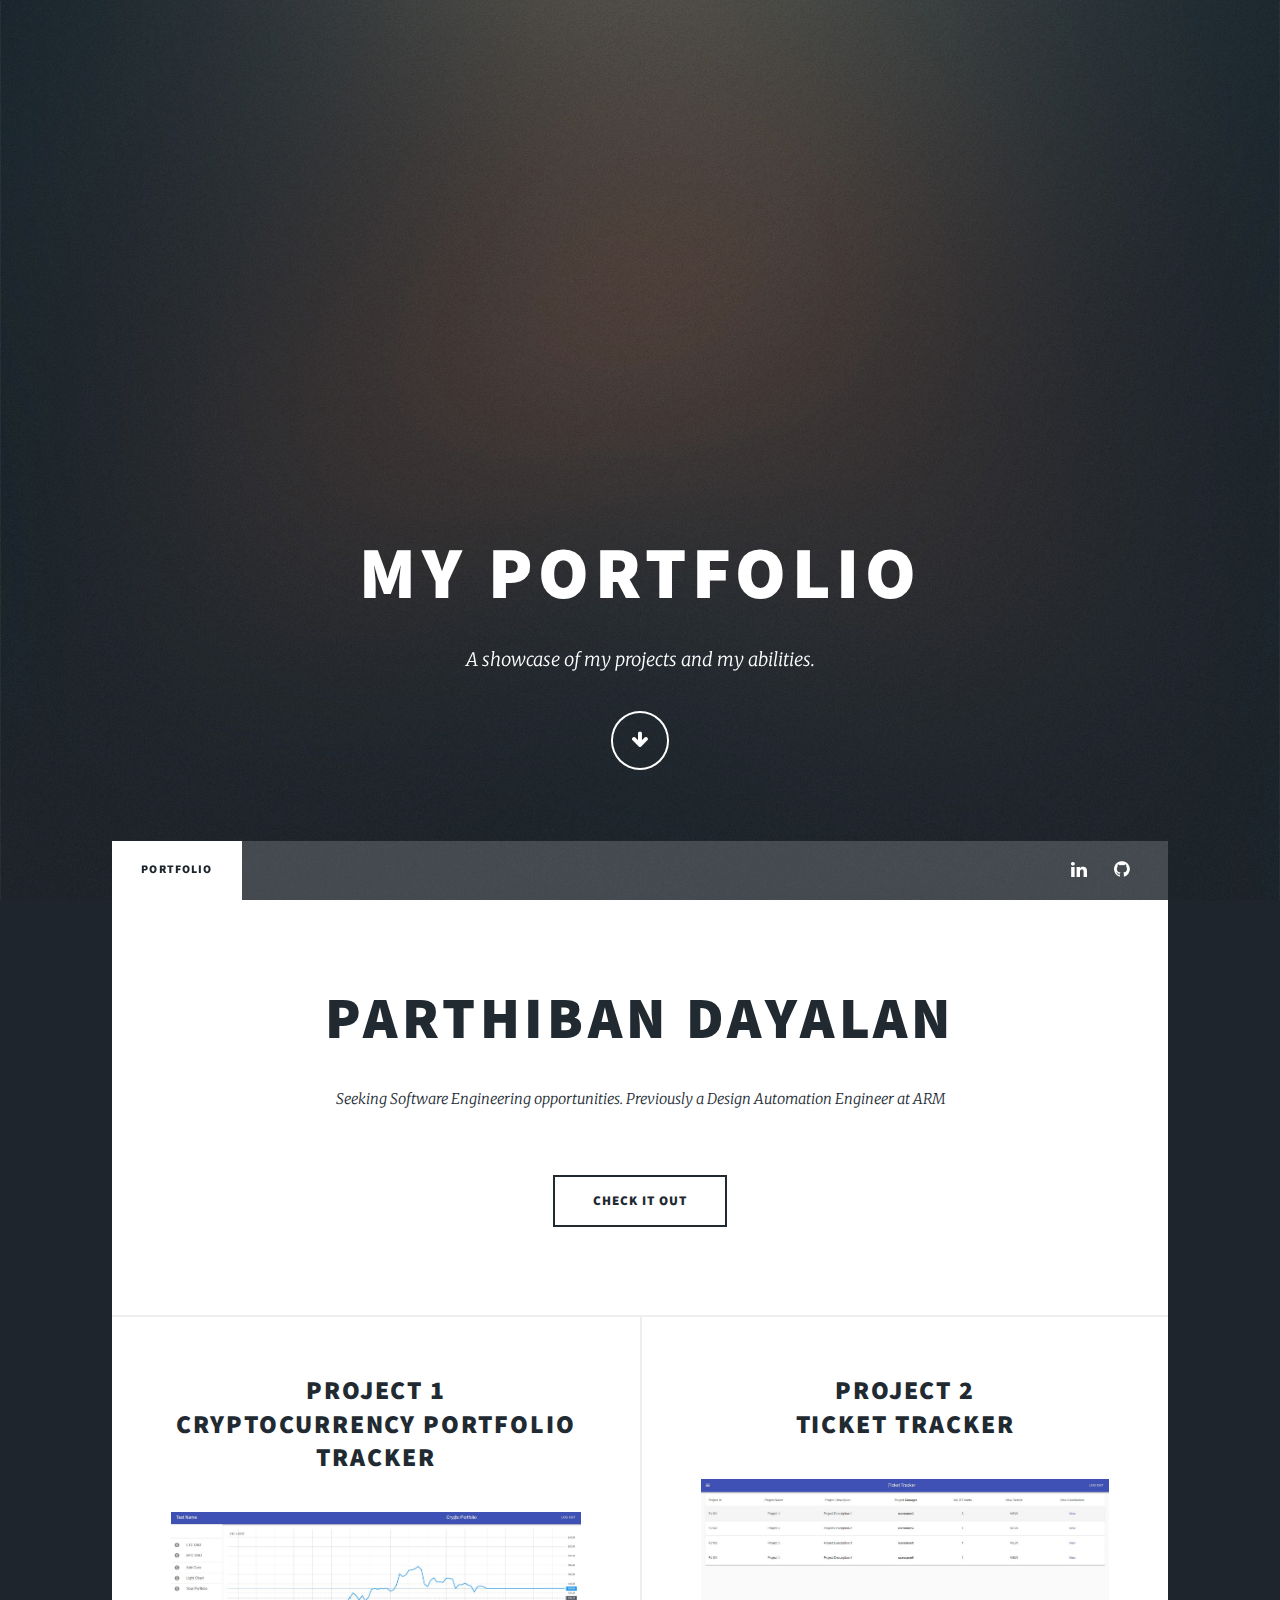
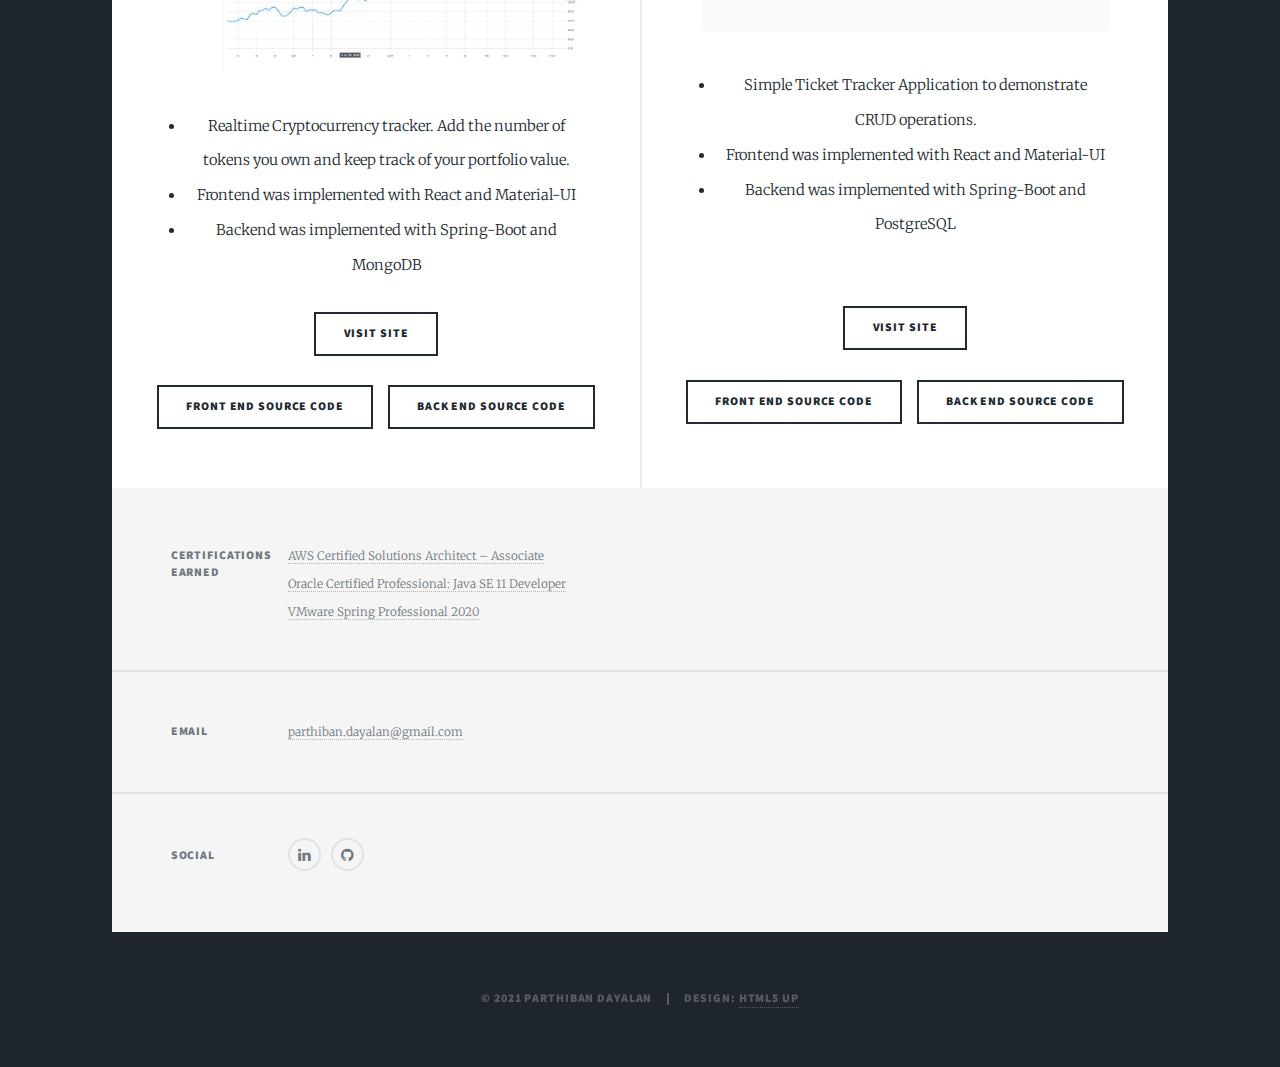
==== commit 1e89b28a: "renamed images" ====
--- a/index.html
+++ b/index.html
@@ -66,7 +66,7 @@
 										<h2><a href="#">Project 1<br />
 										Cryptocurrency Portfolio Tracker</a></h2>
 									</header>
-									<a href="https://github.com/parthibandayalan/crypto-portfolio" class="image fit"><img src="images/main_dashboard.jpg" alt="" /></a>
+									<a href="https://github.com/parthibandayalan/crypto-portfolio" class="image fit"><img src="/images/main_dashboard.JPG" alt="" /></a>
 									<p>
 										<ul>
 											<li>
@@ -94,7 +94,7 @@
 										<h2><a href="#">Project 2<br />
 										Ticket Tracker</a></h2>
 									</header>                                    
-                                    <a href="#" class="image fit"><img src="images/tickettracker_main.jpg" alt="" /></a>
+                                    <a href="#" class="image fit"><img src="/images/tickettracker_main.JPG" alt="" /></a>
 									<p>
                                         <ul>
 											<li>
@@ -114,7 +114,7 @@
                                     </ul>   
                                     <ul class="actions special"> 
                                         <li><a href="https://github.com/parthibandayalan/tickettracker-f" class="button">Front End Source Code</a></li>
-                                        <li><a href="https://github.com/parthibandayalan/tickettracker-f" class="button">Back End Source Code</a></li>
+                                        <li><a href="https://github.com/parthibandayalan/tickettracker-b" class="button">Back End Source Code</a></li>
 									</ul>
 								</article>
 							</section>
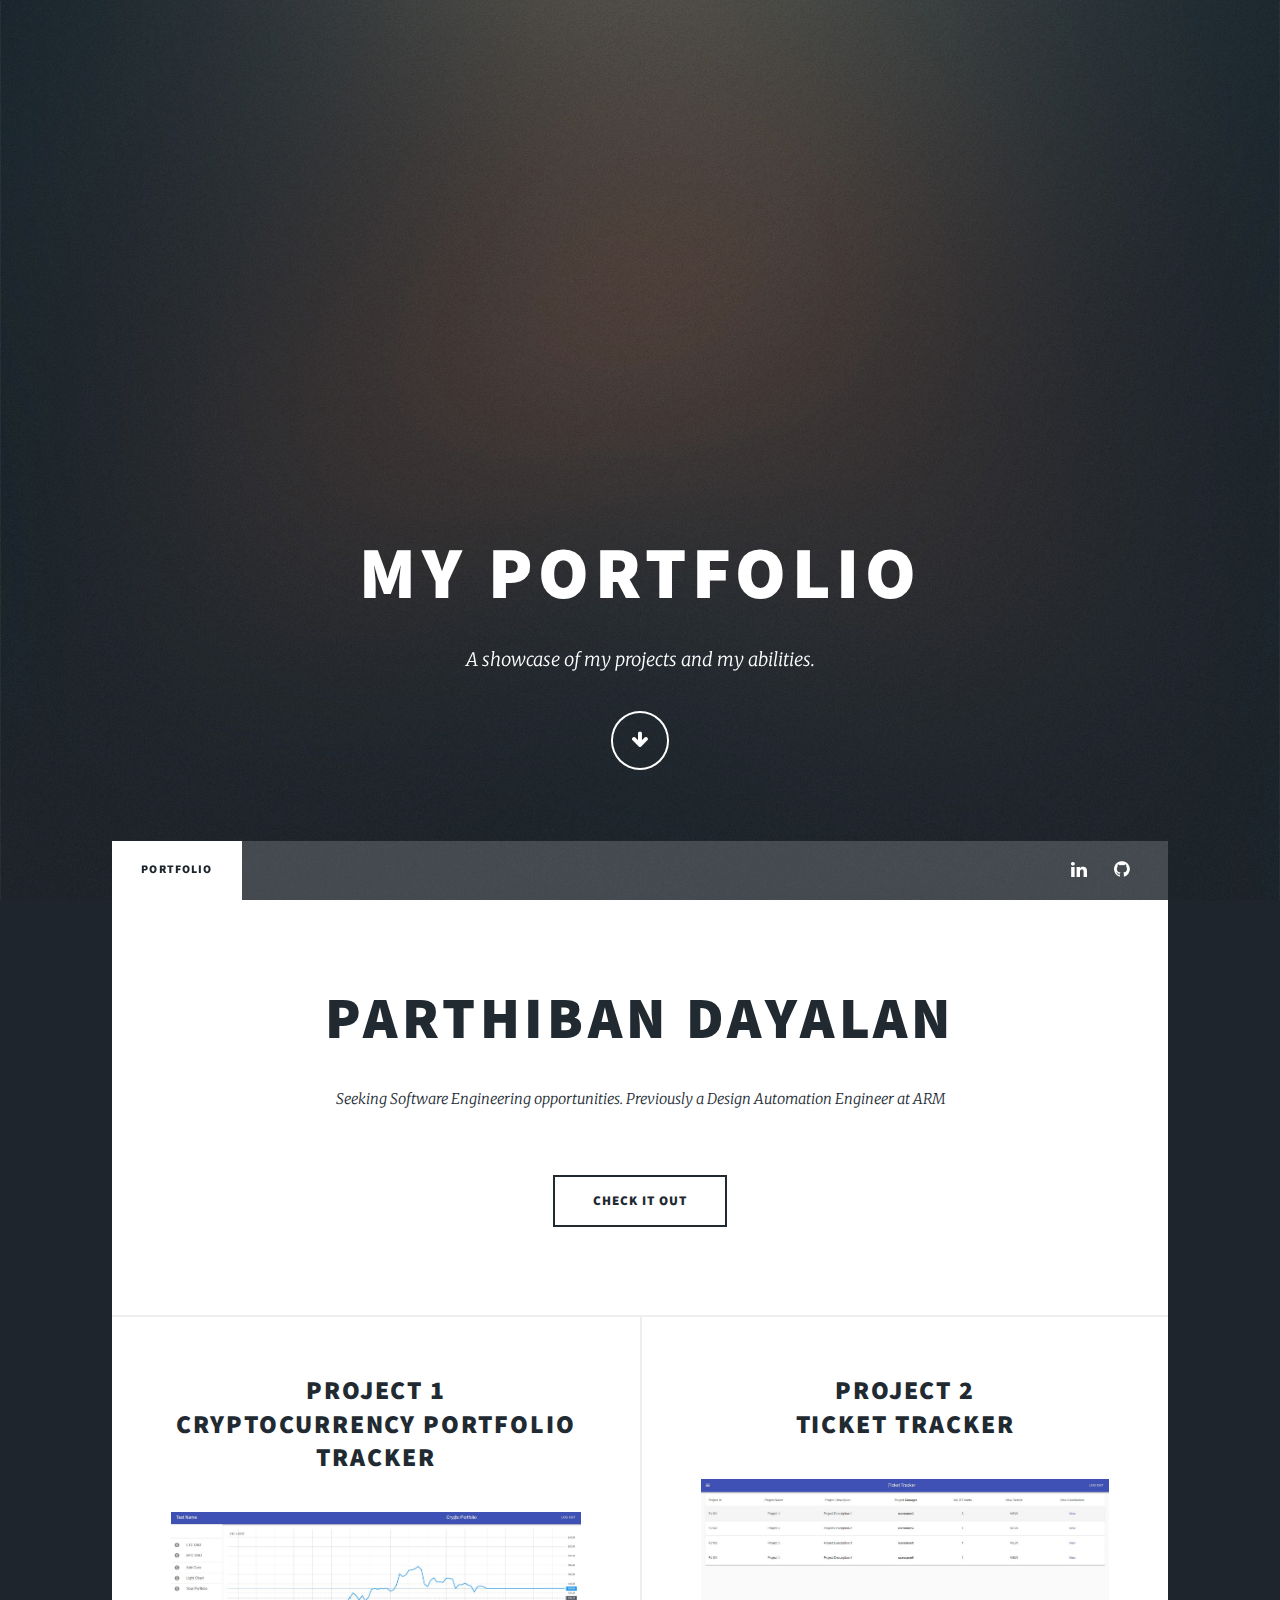
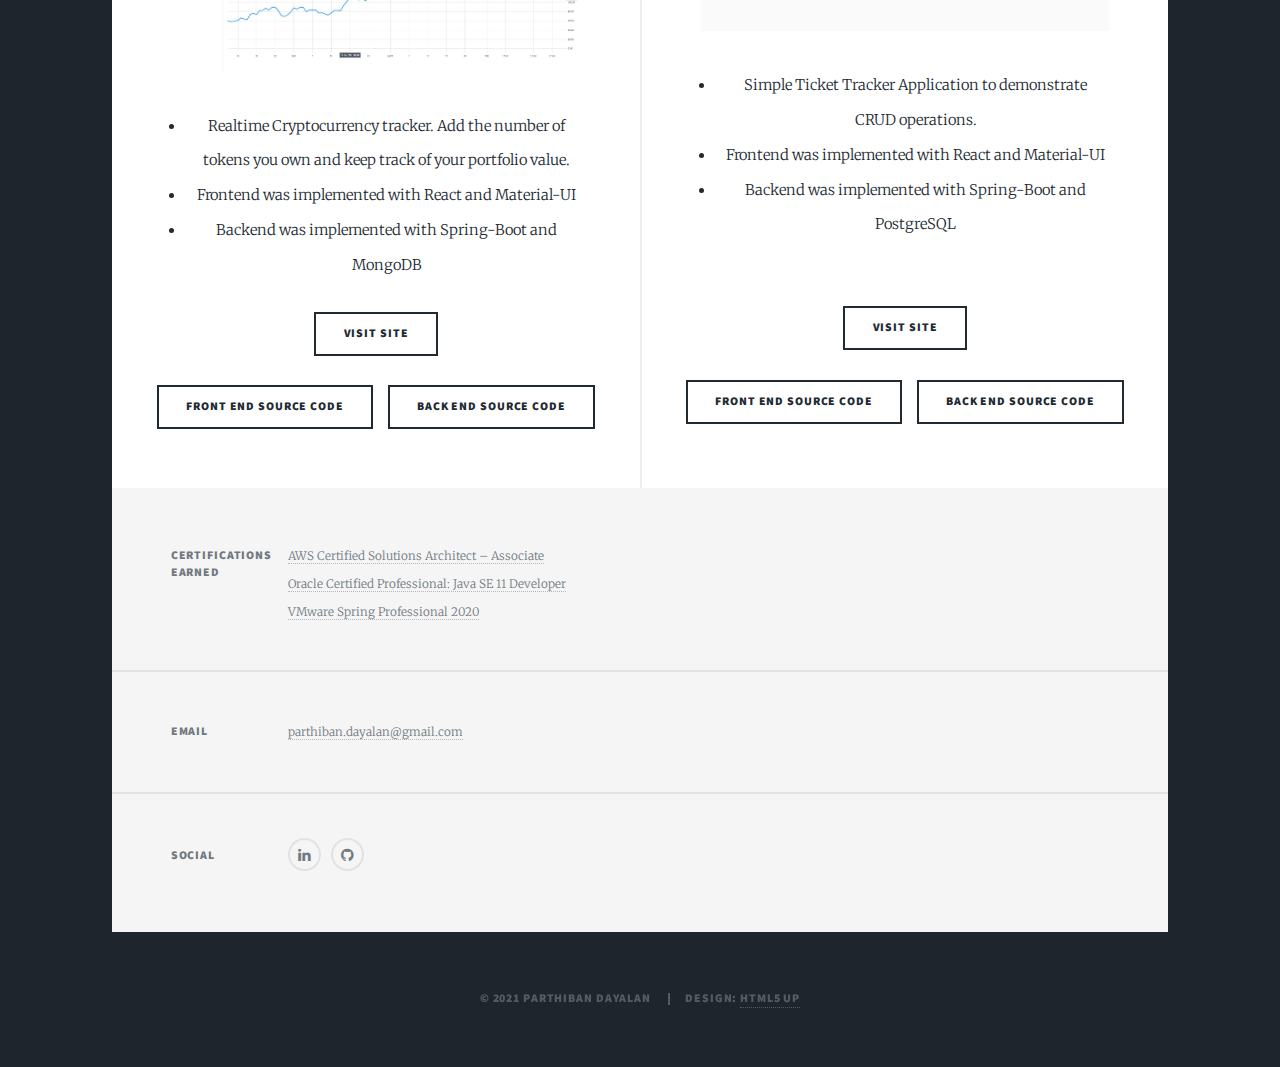
==== commit 655abbbb: "added linkedin link and links will open in new tab" ====
--- a/index.html
+++ b/index.html
@@ -5,164 +5,197 @@
 	Free for personal and commercial use under the CCA 3.0 license (html5up.net/license)
 -->
 <html>
-	<head>
-		<title>Parthiban Dayalan</title>
-		<meta charset="utf-8" />
-		<meta name="viewport" content="width=device-width, initial-scale=1, user-scalable=no" />
-		<link rel="stylesheet" href="assets/css/main.css" />
-		<noscript><link rel="stylesheet" href="assets/css/noscript.css" /></noscript>
-	</head>
-	<body class="is-preload">
-
-		<!-- Wrapper -->
-			<div id="wrapper" class="fade-in">
-
-				<!-- Intro -->
-					<div id="intro">
-						<h1>My Portfolio</h1>
-						<p>A showcase of my projects and my abilities.</p>
-						<ul class="actions">
-							<li><a href="#header" class="button icon solo fa-arrow-down scrolly">Continue</a></li>
-						</ul>
-					</div>
-
-				<!-- Header -->
-					<header id="header">
-						<a href="index.html" class="logo">Portfolio</a>
+
+<head>
+	<title>Parthiban Dayalan</title>
+	<meta charset="utf-8" />
+	<meta name="viewport" content="width=device-width, initial-scale=1, user-scalable=no" />
+	<link rel="stylesheet" href="assets/css/main.css" />
+	<noscript>
+		<link rel="stylesheet" href="assets/css/noscript.css" />
+	</noscript>
+</head>
+
+<body class="is-preload">
+
+	<!-- Wrapper -->
+	<div id="wrapper" class="fade-in">
+
+		<!-- Intro -->
+		<div id="intro">
+			<h1>My Portfolio</h1>
+			<p>A showcase of my projects and my abilities.</p>
+			<ul class="actions">
+				<li><a href="#header" class="button icon solo fa-arrow-down scrolly">Continue</a></li>
+			</ul>
+		</div>
+
+		<!-- Header -->
+		<header id="header">
+			<a href="index.html" class="logo">Portfolio</a>
+		</header>
+
+		<!-- Nav -->
+		<nav id="nav">
+			<ul class="links">
+				<li class="active"><a href="index.html">Portfolio</a></li>
+			</ul>
+			<ul class="icons">
+				<li><a href="https://www.linkedin.com/in/parthiban-dayalan/" target="_blank" rel="noopener noreferrer"
+						class="icon fa-linkedin"><span class="label">Linked</span></a></li>
+				<li><a href="https://github.com/parthibandayalan" target="_blank" rel="noopener noreferrer"
+						class="icon fa-github"><span class="label">GitHub</span></a></li>
+			</ul>
+		</nav>
+
+		<!-- Main -->
+		<div id="main">
+
+			<!-- Featured Post -->
+			<article class="post featured">
+				<header class="major">
+
+					<h2><a href="#">Parthiban Dayalan</a></h2>
+					<p>Seeking Software Engineering opportunities. Previously a Design Automation Engineer at ARM</p>
+				</header>
+				<!---<a href="#" class="image main"><img src="images/pic01.jpg" alt="" /></a>--->
+				<ul class="actions special">
+					<li><a href="#" class="button large">Check it out</a></li>
+				</ul>
+			</article>
+
+			<!-- Posts -->
+			<section class="posts">
+				<article>
+					<header>
+
+						<h2><a href="#" target="_blank" rel="noopener noreferrer">Project 1<br />
+								Cryptocurrency Portfolio Tracker</a></h2>
 					</header>
-
-				<!-- Nav -->
-					<nav id="nav">
-						<ul class="links">
-							<li class="active"><a href="index.html">Portfolio</a></li>
-						</ul>
-						<ul class="icons">
-							<li><a href="#" class="icon fa-linkedin"><span class="label">Linked</span></a></li>
-							<li><a href="https://github.com/parthibandayalan" class="icon fa-github"><span class="label">GitHub</span></a></li>
-						</ul>
-					</nav>
-
-				<!-- Main -->
-					<div id="main">
-
-						<!-- Featured Post -->
-							<article class="post featured">
-								<header class="major">
-
-									<h2><a href="#">Parthiban Dayalan</a></h2>
-									<p>Seeking Software Engineering opportunities. Previously a Design Automation Engineer at ARM</p>
-								</header>
-								<!---<a href="#" class="image main"><img src="images/pic01.jpg" alt="" /></a>--->
-								<ul class="actions special">
-									<li><a href="#" class="button large">Check it out</a></li>
-								</ul>
-							</article>
-
-						<!-- Posts -->
-							<section class="posts">
-								<article>
-									<header>
-
-										<h2><a href="#">Project 1<br />
-										Cryptocurrency Portfolio Tracker</a></h2>
-									</header>
-									<a href="https://github.com/parthibandayalan/crypto-portfolio" class="image fit"><img src="/images/main_dashboard.JPG" alt="" /></a>
-									<p>
-										<ul>
-											<li>
-												Realtime Cryptocurrency tracker. Add the number of tokens you own and keep track of your portfolio value.
-											</li>
-											<li>
-												Frontend was implemented with React and Material-UI
-											</li>
-											<li>
-												Backend was implemented with Spring-Boot and MongoDB
-											</li>
-										</ul>
-									</p>
-									<ul class="actions special">
-										<li><a href="http://pdcryptoportfolio.herokuapp.com/" class="button">Visit Site</a></li>
-									</ul>
-                                    <ul class="actions special"> 
-                                        <li><a href="https://github.com/parthibandayalan/crypto-portfolio" class="button">Front End Source Code</a></li>
-                                        <li><a href="https://github.com/parthibandayalan/crypto-portfolio-b" class="button">Back End Source Code</a></li>
-									</ul>
-								</article>
-								<article>
-									<header>
-
-										<h2><a href="#">Project 2<br />
-										Ticket Tracker</a></h2>
-									</header>                                    
-                                    <a href="#" class="image fit"><img src="/images/tickettracker_main.JPG" alt="" /></a>
-									<p>
-                                        <ul>
-											<li>
-												Simple Ticket Tracker Application to demonstrate CRUD operations.
-											</li>
-											<li>
-												Frontend was implemented with React and Material-UI
-											</li>
-											<li>
-												Backend was implemented with Spring-Boot and PostgreSQL
-											</li>
-										</ul>
-                                    </p>                                    
-                                    <br />
-									<ul class="actions special">
-										<li><a href="https://tickettracker-heroku.herokuapp.com" class="button">Visit Site</a></li>
-                                    </ul>   
-                                    <ul class="actions special"> 
-                                        <li><a href="https://github.com/parthibandayalan/tickettracker-f" class="button">Front End Source Code</a></li>
-                                        <li><a href="https://github.com/parthibandayalan/tickettracker-b" class="button">Back End Source Code</a></li>
-									</ul>
-								</article>
-							</section>
-
-						<!-- Footer -->
-
-
-					</div>
-
-				<!-- Footer -->
-					<footer id="footer">
-						<section class="split contact">
-							<section class="alt">
-								<h3>Certifications Earned </h3><br/>
-								<p>
-								<a href="https://www.youracclaim.com/badges/d7a81614-7a27-45e7-aaaa-4c5e9d8dcd30" >AWS Certified Solutions Architect – Associate</a><br/>
-								<a href="https://www.youracclaim.com/badges/f5c09d31-3729-4792-92ab-c2313d49f360" >Oracle Certified Professional: Java SE 11 Developer</a><br/>
-								<a href="https://www.youracclaim.com/badges/a6b7477a-9aec-46df-86d3-f7bf92602e26" >VMware Spring Professional 2020</a></p>
-							</section>
-							<section>
-								<h3>Email</h3>
-								<p><a href="#">parthiban.dayalan@gmail.com</a></p>
-							</section>
-							<section>
-								<h3>Social</h3>
-								<ul class="icons alt">
-									<li><a href="#" class="icon fa-linkedin"><span class="label">Linked</span></a></li>
-									<li><a href="https://github.com/parthibandayalan" class="icon alt fa-github"><span class="label">GitHub</span></a></li>
-								</ul>
-							</section>
-						</section>
-					</footer>
-
-				<!-- Copyright -->
-					<div id="copyright">
-						<ul><li>&copy; 2021 Parthiban Dayalan</li><li>Design: <a href="https://html5up.net">HTML5 UP</a></li></ul>
-					</div>
-
-			</div>
-
-		<!-- Scripts -->
-			<script src="assets/js/jquery.min.js"></script>
-			<script src="assets/js/jquery.scrollex.min.js"></script>
-			<script src="assets/js/jquery.scrolly.min.js"></script>
-			<script src="assets/js/browser.min.js"></script>
-			<script src="assets/js/breakpoints.min.js"></script>
-			<script src="assets/js/util.js"></script>
-			<script src="assets/js/main.js"></script>
-
-	</body>
-</html>
+					<a href="https://github.com/parthibandayalan/crypto-portfolio" target="_blank"
+						rel="noopener noreferrer" class="image fit"><img src="/images/main_dashboard.JPG" alt="" /></a>
+					<p>
+					<ul>
+						<li>
+							Realtime Cryptocurrency tracker. Add the number of tokens you own and keep track of your
+							portfolio value.
+						</li>
+						<li>
+							Frontend was implemented with React and Material-UI
+						</li>
+						<li>
+							Backend was implemented with Spring-Boot and MongoDB
+						</li>
+					</ul>
+					</p>
+					<ul class="actions special">
+						<li><a href="https://pdcryptoportfolio.herokuapp.com/" target="_blank" rel="noopener noreferrer"
+								class="button">Visit Site</a></li>
+					</ul>
+					<ul class="actions special">
+						<li><a href="https://github.com/parthibandayalan/crypto-portfolio" target="_blank"
+								rel="noopener noreferrer" class="button">Front End
+								Source Code</a></li>
+						<li><a href="https://github.com/parthibandayalan/crypto-portfolio-b" target="_blank"
+								rel="noopener noreferrer" class="button">Back End
+								Source Code</a></li>
+					</ul>
+				</article>
+				<article>
+					<header>
+
+						<h2><a href="#">Project 2<br />
+								Ticket Tracker</a></h2>
+					</header>
+					<a href="#" target="_blank" rel="noopener noreferrer" class="image fit"><img
+							src="/images/tickettracker_main.JPG" alt="" /></a>
+					<p>
+					<ul>
+						<li>
+							Simple Ticket Tracker Application to demonstrate CRUD operations.
+						</li>
+						<li>
+							Frontend was implemented with React and Material-UI
+						</li>
+						<li>
+							Backend was implemented with Spring-Boot and PostgreSQL
+						</li>
+					</ul>
+					</p>
+					<br />
+					<ul class="actions special">
+						<li><a href="https://tickettracker-heroku.herokuapp.com" target="_blank"
+								rel="noopener noreferrer" class="button">Visit Site</a></li>
+					</ul>
+					<ul class="actions special">
+						<li><a href="https://github.com/parthibandayalan/tickettracker-f" target="_blank"
+								rel="noopener noreferrer" class="button">Front End
+								Source Code</a></li>
+						<li><a href="https://github.com/parthibandayalan/tickettracker-b" target="_blank"
+								rel="noopener noreferrer" class="button">Back End Source
+								Code</a></li>
+					</ul>
+				</article>
+			</section>
+
+			<!-- Footer -->
+
+
+		</div>
+
+		<!-- Footer -->
+		<footer id="footer">
+			<section class="split contact">
+				<section class="alt">
+					<h3>Certifications Earned </h3><br />
+					<p>
+						<a href="https://www.youracclaim.com/badges/d7a81614-7a27-45e7-aaaa-4c5e9d8dcd30"
+							target="_blank" rel="noopener noreferrer">AWS Certified
+							Solutions Architect – Associate</a><br />
+						<a href="https://www.youracclaim.com/badges/f5c09d31-3729-4792-92ab-c2313d49f360"
+							target="_blank" rel="noopener noreferrer">Oracle
+							Certified Professional: Java SE 11 Developer</a><br />
+						<a href="https://www.youracclaim.com/badges/a6b7477a-9aec-46df-86d3-f7bf92602e26"
+							target="_blank" rel="noopener noreferrer">VMware Spring
+							Professional 2020</a>
+					</p>
+				</section>
+				<section>
+					<h3>Email</h3>
+					<p><a href="#">parthiban.dayalan@gmail.com</a></p>
+				</section>
+				<section>
+					<h3>Social</h3>
+					<ul class="icons alt">
+						<li><a href="https://www.linkedin.com/in/parthiban-dayalan/" target="_blank"
+								rel="noopener noreferrer" class="icon fa-linkedin"><span class="label">Linked</span></a>
+						</li>
+						<li><a href="https://github.com/parthibandayalan" target="_blank" rel="noopener noreferrer"
+								class="icon alt fa-github"><span class="label">GitHub</span></a></li>
+					</ul>
+				</section>
+			</section>
+		</footer>
+
+		<!-- Copyright -->
+		<div id="copyright">
+			<ul>
+				<li>&copy; 2021 Parthiban Dayalan</li>
+				<li>Design: <a href="https://html5up.net">HTML5 UP</a></li>
+			</ul>
+		</div>
+
+	</div>
+
+	<!-- Scripts -->
+	<script src="assets/js/jquery.min.js"></script>
+	<script src="assets/js/jquery.scrollex.min.js"></script>
+	<script src="assets/js/jquery.scrolly.min.js"></script>
+	<script src="assets/js/browser.min.js"></script>
+	<script src="assets/js/breakpoints.min.js"></script>
+	<script src="assets/js/util.js"></script>
+	<script src="assets/js/main.js"></script>
+
+</body>
+
+</html>